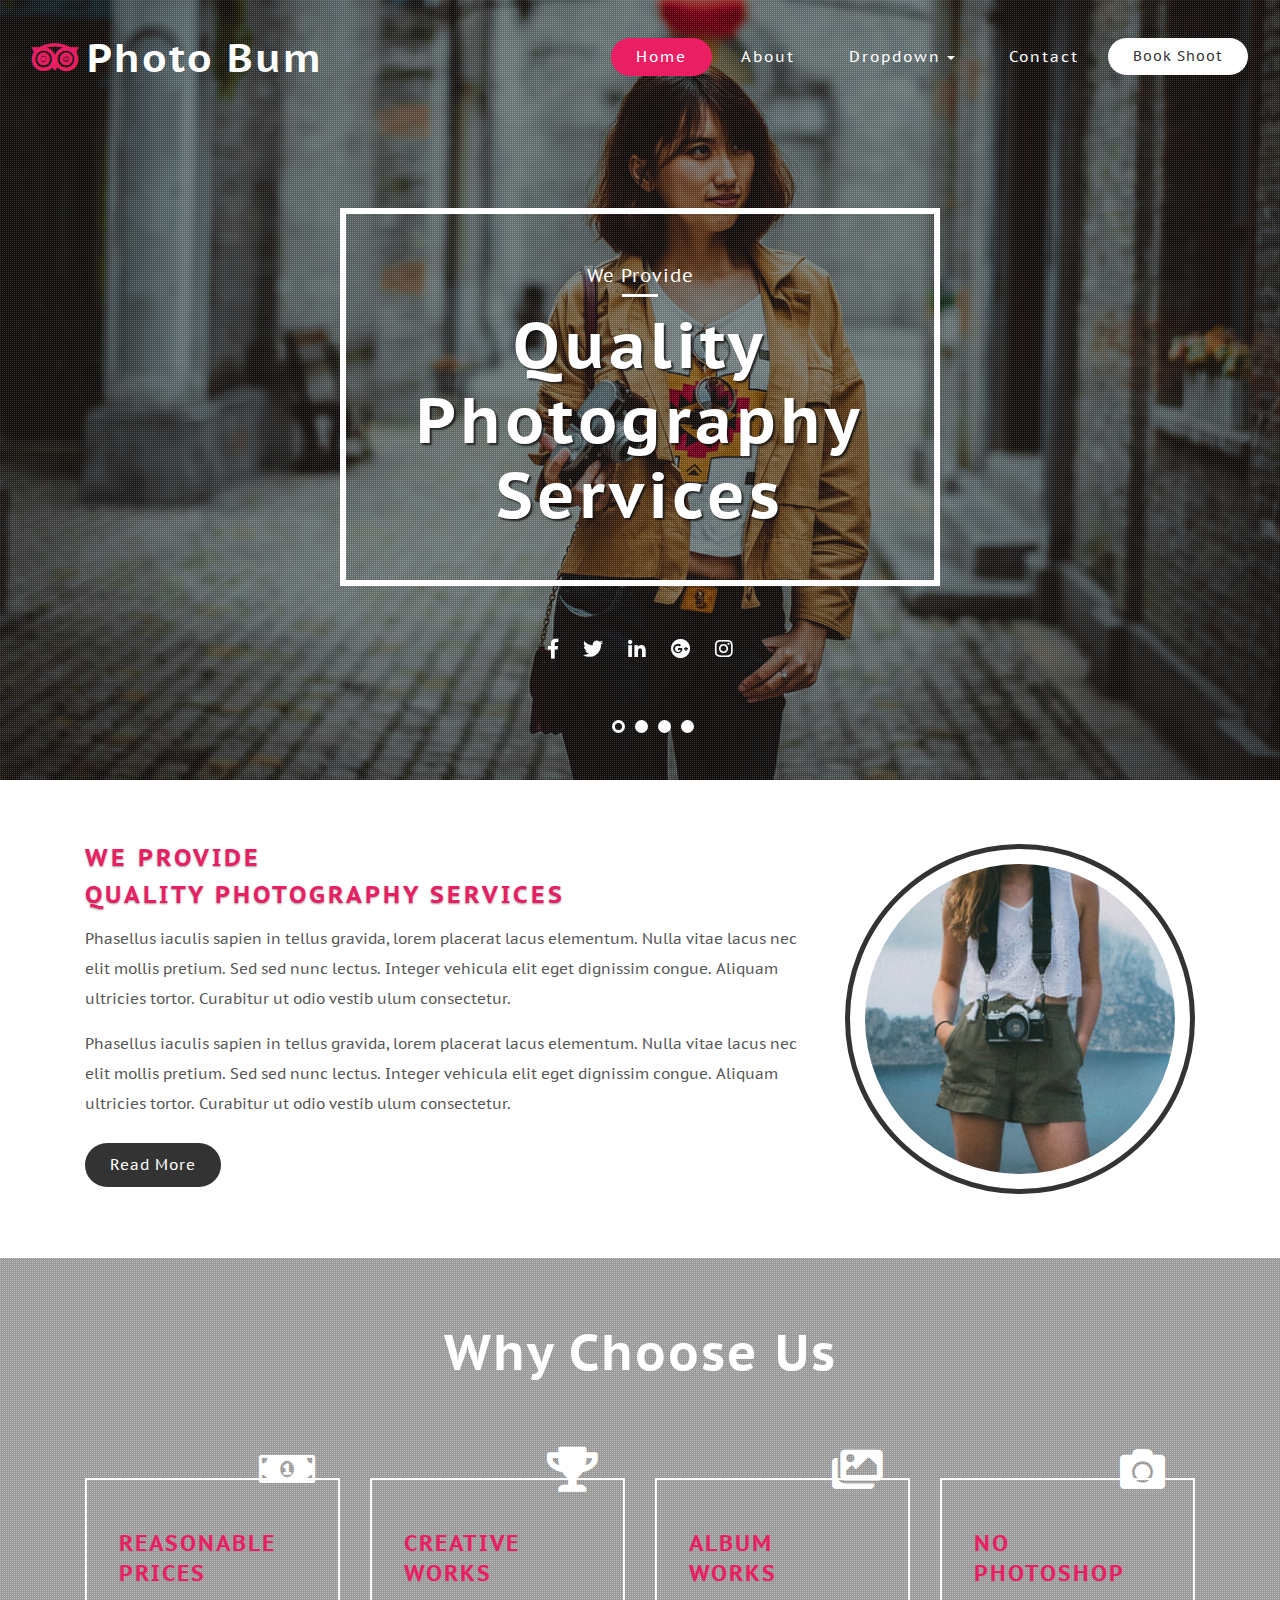
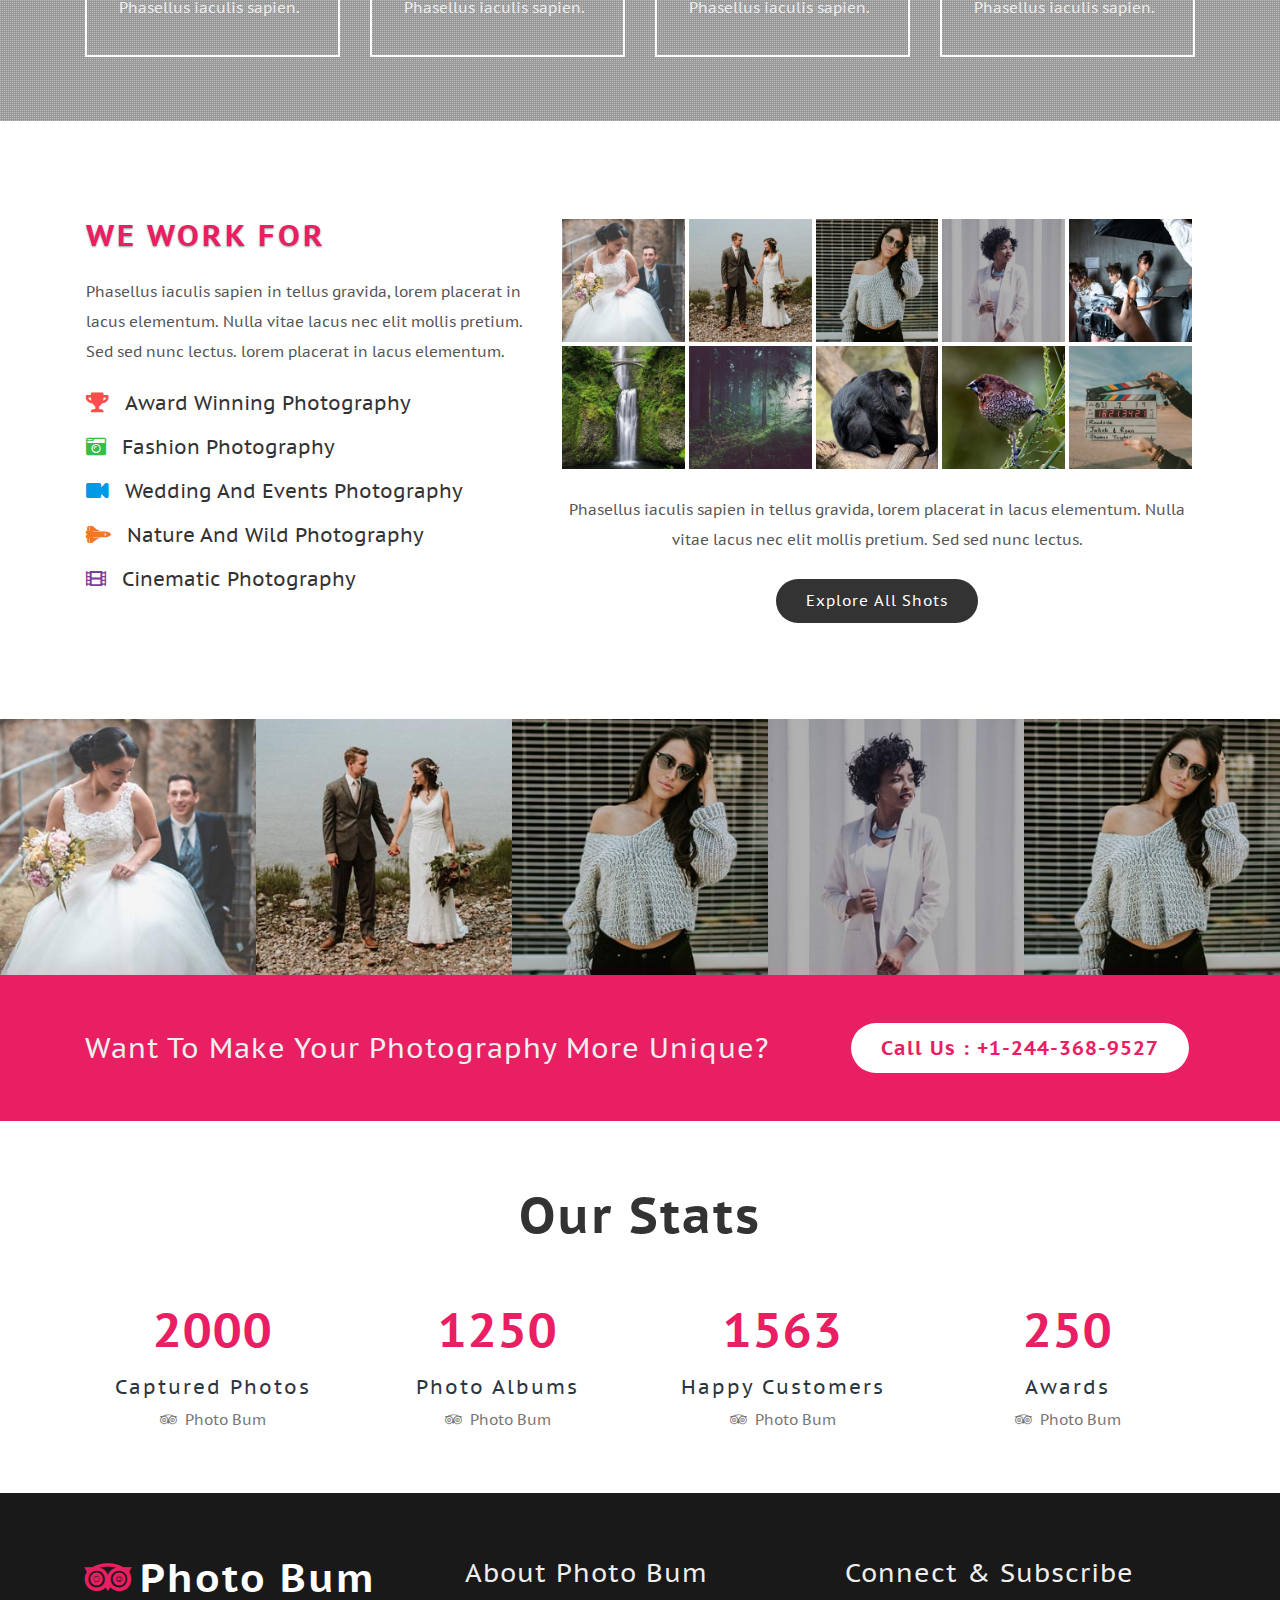
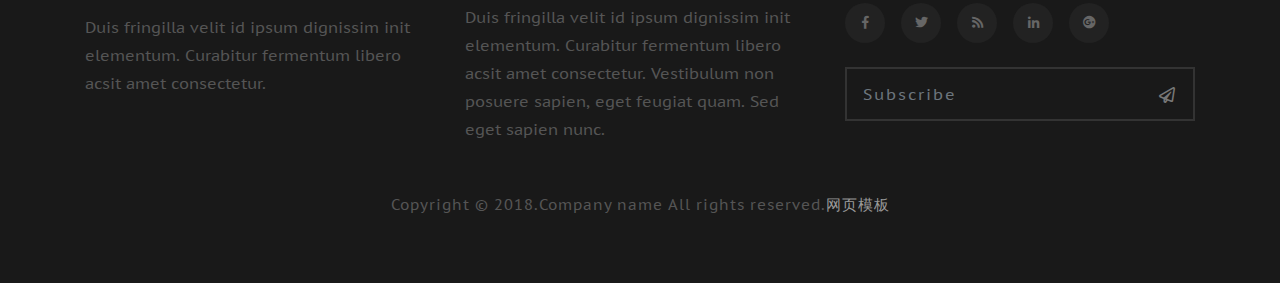
==== index.html @ 8e39b493 "模板初始" ====
<!DOCTYPE html>
<html lang="en">
<head>
<title>Index</title>
	
	<!-- Meta tag Keywords -->
	<meta name="viewport" content="width=device-width, initial-scale=1">
	<meta charset="utf-8">
	<meta name="keywords" content="Photo Bum Responsive web template, Bootstrap Web Templates, Flat Web Templates, Android Compatible web template, 
	Smartphone Compatible web template, free webdesigns for Nokia, Samsung, LG, SonyEricsson, Motorola web design" />
	<script type="application/x-javascript">
		addEventListener("load", function () {
			setTimeout(hideURLbar, 0);
		}, false);

		function hideURLbar() {
			window.scrollTo(0, 1);
		}
	</script>
	<!--// Meta tag Keywords -->
		
	<!-- css files -->
	<link href="css/bootstrap.css" rel="stylesheet" type="text/css" media="all" />
	<link href="css/fontawesome-all.css" rel="stylesheet"> 

	<link href="css/style.css" rel="stylesheet" type="text/css" media="all" />
	<!-- css files -->

	<!--fonts-->
	<link href="http://fonts.googleapis.com/css?family=Open+Sans:300,300i,400,400i,600,600i,700,700i,800,800i&amp;subset=cyrillic,cyrillic-ext,greek,greek-ext,latin-ext,vietnamese" rel="stylesheet">
	<link href="http://fonts.googleapis.com/css?family=PT+Sans+Caption:400,700&amp;subset=cyrillic,cyrillic-ext,latin-ext" rel="stylesheet">

	<!--//fonts-->

</head>
<body>

<!-- banner -->
<div id="home" class="w3ls-banner"> 
	<!-- header -->
	<header>
			<nav class="navbar navbar-expand-lg navbar-light bg-gradient-secondary">

				<h1>
					<a class="navbar-brand text-white" href="index.html"><i class="fab mr-2 fa-tripadvisor"></i>Photo bum </a>
				</h1>
				<button class="navbar-toggler ml-md-auto" type="button" data-toggle="collapse" data-target="#navbarSupportedContent" aria-controls="navbarSupportedContent"
					aria-expanded="false" aria-label="Toggle navigation">
					<span class="navbar-toggler-icon"></span>
				</button>

				<div class="collapse navbar-collapse" id="navbarSupportedContent">
					<ul class="navbar-nav ml-lg-auto text-center">
						<li class="nav-item active mr-1">
							<a class="nav-link" href="index.html">Home
								<span class="sr-only">(current)</span>
							</a>
						</li>
						<li class="nav-item  mr-1">
							<a class="nav-link" href="about.html">about</a>
						</li>
						<li class="nav-item dropdown mr-1">
							<a class="nav-link dropdown-toggle" href="#" id="navbarDropdown" role="button" data-toggle="dropdown" aria-haspopup="true"
								aria-expanded="false">
								Dropdown
							</a>
							<div class="dropdown-menu" aria-labelledby="navbarDropdown">
								<a class="dropdown-item" href="services.html">Services</a>
								<a class="dropdown-item" href="gallery.html">Gallery</a>
								<div class="dropdown-divider"></div>
								<a class="dropdown-item" href="error.html">404</a>
							</div>
						</li>
						<li class="nav-item mr-1">
							<a class="nav-link" href="contact.html">contact</a>
						</li>
						<li>
							<a href="booking.html" class="w3ls-btn"> Book Shoot </a>
						</li>
					</ul>
				</div>

			</nav>
	</header>
	<!-- //header -->

	<!-- banner-Slider -->
	<div class="slider">
		<div class="callbacks_container">
			<ul class="rslides callbacks callbacks1" id="slider4">
				<li>
					<div class="w3layouts-banner-top">
					<div class="banner-dott">
						<div class="container">
						<div class="padding">
							<div class="agileits-banner-info">
								<p>We Provide</p>
								<h2 class="second">Quality photography services </h2>
							</div>
							<ul class="social text-center mt-sm-5 mt-3">
								<li><a class="" href="#"><i class="fab fa-facebook-f" aria-hidden="true"></i></a></li>
								<li><a class="" href="#"><i class="fab fa-twitter"></i></a></li>
								<li><a class="" href="#"><i class="fab fa-linkedin-in"></i></a></li>
								<li><a class="" href="#"><i class="fab fa-google-plus"></i></a></li>
								<li><a class="" href="#"><i class="fab fa-instagram" aria-hidden="true"></i></a></li>
							</ul>
						</div>
						</div>
					</div>
					</div>
				</li>
				<li>
					<div class="w3layouts-banner-top w3layouts-banner-top1">
					<div class="banner-dott">
						<div class="container">
						<div class="padding">
							<div class="agileits-banner-info">
								<p>We Provide</p>
								<h3 class="second">The Best Location for Photoshoot</h3>
							</div>
							<ul class="social text-center mt-sm-5 mt-3">
								<li><a class="" href="#"><i class="fab fa-facebook-f" aria-hidden="true"></i></a></li>
								<li><a class="" href="#"><i class="fab fa-twitter"></i></a></li>
								<li><a class="" href="#"><i class="fab fa-linkedin-in"></i></a></li>
								<li><a class="" href="#"><i class="fab fa-google-plus"></i></a></li>
								<li><a class="" href="#"><i class="fab fa-instagram" aria-hidden="true"></i></a></li>
							</ul>
						</div>
						</div>
					</div>
					</div>
				</li>
				<li>
					<div class="w3layouts-banner-top w3layouts-banner-top2">
					<div class="banner-dott">
						<div class="container">
						<div class="padding">
							<div class="agileits-banner-info">
								<p>We Provide</p>
								<h3 class="second">Quality Photography Product </h3>
							</div>
							<ul class="social text-center mt-sm-5 mt-3">
								<li><a class="" href="#"><i class="fab fa-facebook-f" aria-hidden="true"></i></a></li>
								<li><a class="" href="#"><i class="fab fa-twitter"></i></a></li>
								<li><a class="" href="#"><i class="fab fa-linkedin-in"></i></a></li>
								<li><a class="" href="#"><i class="fab fa-google-plus"></i></a></li>
								<li><a class="" href="#"><i class="fab fa-instagram" aria-hidden="true"></i></a></li>
							</ul>
						</div>
						</div>
					</div>
					</div>
				</li>
				<li>
					<div class="w3layouts-banner-top w3layouts-banner-top3">
					<div class="banner-dott">
						<div class="container">
						<div class="padding">
							<div class="agileits-banner-info">
								<p>We Provide</p>
								<h3 class="second">Creative Photography stills  </h3>
							</div>
							<ul class="social text-center mt-sm-5 mt-3">
								<li><a class="" href="#"><i class="fab fa-facebook-f" aria-hidden="true"></i></a></li>
								<li><a class="" href="#"><i class="fab fa-twitter"></i></a></li>
								<li><a class="" href="#"><i class="fab fa-linkedin-in"></i></a></li>
								<li><a class="" href="#"><i class="fab fa-google-plus"></i></a></li>
								<li><a class="" href="#"><i class="fab fa-instagram" aria-hidden="true"></i></a></li>
							</ul>
						</div>
						</div>
					</div>
					</div>
				</li>
			</ul>
		</div>
		<div class="clearfix"> </div>
	</div>
	<!-- banner-Slider -->
</div>	
<!-- //banner --> 

<!-- about -->
<section class="about py-5">
	<div class="container py-3">
		<div class="row bottom-grids">
			<div class="col-lg-8 bottom-grid1">
				<h3 class="mb-2">We provide</h3>
				<h3> Quality photography services</h3>
				<p class=""> Phasellus iaculis sapien in tellus gravida, lorem placerat lacus elementum. Nulla vitae lacus nec elit mollis pretium. Sed sed nunc lectus. Integer vehicula elit eget dignissim congue. Aliquam ultricies tortor. Curabitur ut odio vestib ulum consectetur.</p> 
				<p class="mb-4"> Phasellus iaculis sapien in tellus gravida, lorem placerat lacus elementum. Nulla vitae lacus nec elit mollis pretium. Sed sed nunc lectus. Integer vehicula elit eget dignissim congue. Aliquam ultricies tortor. Curabitur ut odio vestib ulum consectetur.</p> 
				<a href="#">Read More</a>
			</div>
			<div class="col-lg-4 col-md-6 col-sm-6 mt-lg-0 mt-5 text-center bottom-grid2">
				<img src="images/about.jpg" alt="" class="img-fluid" />
			</div>
		</div>
	</div>
</section>
<!-- //about -->

<!-- services -->
<section class="services">
	<div class="banner-dott1 py-5">
		<div class="container py-3">
		<h3 class="heading text-center mb-5 pb-lg-5">Why Choose Us</h3>
			<div class="row servicegrids">
				<div class="col-lg-3 col-sm-6">
					<div class="grid1">
						<i class="fas fa-money-bill-alt mr-3"></i>
						<h3>Reasonable <span>prices</span></h3>
						<p class=""> Phasellus iaculis sapien. </p> 
					</div>
				</div>
				<div class="col-lg-3 col-sm-6 mt-sm-0 mt-5">
					<div class="grid1">
						<i class="fa fa-trophy mr-3" aria-hidden="true"></i>
						<h3>Creative <span>Works</span></h3>
						<p class=""> Phasellus iaculis sapien. </p> 
					</div>
				</div>
				<div class="col-lg-3 col-sm-6 mt-lg-0 mt-5">
					<div class="grid1">
						<i class="fas fa-images mr-3"></i>
						<h3>Album <span>Works</span></h3>
						<p class=""> Phasellus iaculis sapien. </p> 
					</div>
				</div>
				<div class="col-lg-3 col-sm-6 mt-lg-0 mt-5">
					<div class="grid1">
						<i class="fa fa-camera mr-3" aria-hidden="true"></i>
						<h3>No <span>Photoshop</span></h3>
						<p class=""> Phasellus iaculis sapien. </p> 
					</div>
				</div>
			</div>
		</div>
	</div>
</section>
<!-- //services -->

<!-- how we work -->
<section class="work py-5">
	<div class="container py-lg-5 p-sm-3">
		<div class="row">
			<div class="col-lg-5 bannerbottomright">
				<h3>We work for</h3>
				<p class="my-4"> Phasellus iaculis sapien in tellus gravida, lorem placerat in lacus elementum. Nulla vitae lacus nec elit mollis pretium. Sed sed nunc lectus. lorem placerat in lacus elementum. </p> 
				<h4><i class="fa clr1 fa-trophy mr-3" aria-hidden="true"></i>Award winning photography</h4>
				<h4><i class="fas clr2 fa-camera-retro mr-3"></i>Fashion Photography</h4>
				<h4><i class="fa clr3 fa-video mr-3" aria-hidden="true"></i>Wedding and Events Photography</h4>
				<h4><i class="fa clr4 fa-space-shuttle mr-3" aria-hidden="true"></i>Nature and Wild Photography</h4>
				<h4><i class="fas clr5 fa-film mr-3"></i>Cinematic photography</h4>
			</div>
			<div class="col-lg-7 serv-img mt-lg-0 mt-5 ">
				<img src="images/ser1.jpg" alt="" class="img-fluid" />
				<img src="images/ser2.jpg" alt="" class="img-fluid" />
				<img src="images/ser3.jpg" alt="" class="img-fluid" />
				<img src="images/ser4.jpg" alt="" class="img-fluid" />
				<img src="images/ser5.jpg" alt="" class="img-fluid" />
				<img src="images/ser6.jpg" alt="" class="img-fluid" />
				<img src="images/ser7.jpg" alt="" class="img-fluid" />
				<img src="images/ser8.jpg" alt="" class="img-fluid" />
				<img src="images/ser9.jpg" alt="" class="img-fluid" />
				<img src="images/ser0.jpg" alt="" class="img-fluid" />
				<div class="clearfix"></div>
				<p class="my-4 text-center"> Phasellus iaculis sapien in tellus gravida, lorem placerat in lacus elementum. Nulla vitae lacus nec elit mollis pretium. Sed sed nunc lectus. </p> 
				<div class="explore text-center mt-4">
					<a href="#">Explore All Shots</a>
				</div>
			</div>
		</div>
	</div>
</section>
<!-- //how we work -->

<!-- middle slider -->
<div class="projects" id="special">
	<div class="projects-grids">
		<div class="sreen-gallery-cursual">
			<ul id="flexiselDemo1">
				<li>
					<div class="item">
						<div class="projects-agile-grid-info">
							<img src="images/ser1.jpg" alt="" />
							<div class="projects-grid-caption">
								<i class="fab mr-2 fa-tripadvisor"></i>
								<h4>Photo Bum</h4>
								<p>Photography stills</p>
							</div>
						</div>
					</div>
				</li>
				<li>
					<div class="item">
						<div class="projects-agile-grid-info">
							<img src="images/ser2.jpg" alt="" />
							<div class="projects-grid-caption">
								<i class="fab mr-2 fa-tripadvisor"></i>
								<h4>Photo Bum</h4>
								<p>Photography stills</p>
							</div>
						</div>
					</div>
				</li>
				<li>
					<div class="item">
						<div class="projects-agile-grid-info">
							<img src="images/ser3.jpg" alt="" />
							<div class="projects-grid-caption">
								<i class="fab mr-2 fa-tripadvisor"></i>
								<h4>Photo Bum</h4>
								<p>Photography stills</p>
							</div>
						</div>
					</div>
				</li>
				<li>
					<div class="item">
						<div class="projects-agile-grid-info">
							<img src="images/ser4.jpg" alt="" />
							<div class="projects-grid-caption">
								<i class="fab mr-2 fa-tripadvisor"></i>
								<h4>Photo Bum</h4>
								<p>Photography stills</p>
							</div>
						</div>
					</div>
				</li>
				<li>
					<div class="item">
						<div class="projects-agile-grid-info">
							<img src="images/ser3.jpg" alt="" />
							<div class="projects-grid-caption">
								<i class="fab mr-2 fa-tripadvisor"></i>
								<h4>Photo Bum</h4>
								<p>Photography stills</p>
							</div>
						</div>
					</div>
				</li>
			</ul>
		</div>
	</div>
</div>
<!-- //middle slider -->
	
<!-- distance -->
<section class="distance-w3 py-5">
		<div class="container">
			<div class="row">
				<div class="col-lg-8 distance-agile-left">
					<h4 class="mt-2">Want to make your photography more unique?</h4>
				</div>
				<div class="col-lg-4 distance-agile-right mt-lg-0 mt-4">
					<a href="contact.html">Call Us : +1-244-368-9527</a>
				</div>
			</div>
         </div>
</section>
<!-- //distance -->

<!-- stats -->
<section class="stats py-5">
	<div class="container py-3">
	<h3 class="heading text-center mb-5">Our Stats</h3>
		<div class="row inner_w3l_agile_grids-1">
			<div class="col-lg-3 col-6 w3layouts_stats_left w3_counter_grid">
				<p class="counter">2000</p>
				<h3>Captured Photos</h3>
				<h6><i class="fab mr-2 fa-tripadvisor"></i>Photo Bum</h6>
			</div>
			<div class="col-lg-3 col-6 w3layouts_stats_left w3_counter_grid1">
				<p class="counter">1250</p>
				<h3>Photo Albums</h3>
				<h6><i class="fab mr-2 fa-tripadvisor"></i>Photo Bum</h6>
			</div>
			<div class="col-lg-3 col-6 mt-lg-0 mt-4 w3layouts_stats_left w3_counter_grid2">
				<p class="counter">1563</p>
				<h3>Happy Customers</h3>
				<h6><i class="fab mr-2 fa-tripadvisor"></i>Photo Bum</h6>
			</div>
			<div class="col-lg-3 col-6 mt-lg-0 mt-4 w3layouts_stats_left w3_counter_grid2">
				<p class="counter">250</p>
				<h3>Awards </h3>
				<h6><i class="fab mr-2 fa-tripadvisor"></i>Photo Bum</h6>
			</div>
		</div>
   </div>	
</section>
<!-- //stats -->

<!-- footer -->
<footer class="py-5">
	<div class="container py-md-3">
		<div class="row footer-grids">
			<div class="col-lg-4 footer-grid-left mb-lg-0 mb-4">
				<h2><a href="index.html"><i class="fab mr-2 fa-tripadvisor"></i>Photo bum</a></h2>
				<p class="mt-3">Duis fringilla velit id ipsum dignissim init elementum. Curabitur fermentum libero acsit amet consectetur. </p>
			</div>
			<div class="col-lg-4 col-md-6 footer-grid-middle">
				<h4>About photo bum</h4>
				<p>Duis fringilla velit id ipsum dignissim init elementum. Curabitur fermentum libero acsit amet consectetur. Vestibulum non posuere sapien, eget feugiat quam. Sed eget sapien nunc. </p>
			</div>
			<div class="col-lg-4 col-md-6 subscribe-grid mt-md-0 mt-4">
				<h4> Connect & subscribe </h4>
				<div class="social mb-4 text-center">
					<ul class="d-flex justify-content-start">
						<li class="mr-2"><a href="#"><span class="fab fa-facebook-f"></span></a></li>
						<li class="mx-sm-2 mr-2"><a href="#"><span class="fab fa-twitter"></span></a></li>
						<li class="mx-sm-2 mr-2"><a href="#"><span class="fas fa-rss"></span></a></li>
						<li class="mx-sm-2 mr-2"><a href="#"><span class="fab fa-linkedin-in"></span></a></li>
						<li class="mx-sm-2 mr-2"><a href="#"><span class="fab fa-google-plus"></span></a></li>
					</ul>
				</div>
				<form action="#" method="post">
					<input class="form-control" type="email" placeholder="Subscribe" name="Subscribe" required="">
					<button class="btn1">
						<i class="far fa-paper-plane"></i>
					</button>
				</form>
			</div>
		</div>
		<div class="copyright mt-5">
			<p class="text-center">Copyright &copy; 2018.Company name All rights reserved.<a target="_blank" href="http://sc.chinaz.com/moban/">&#x7F51;&#x9875;&#x6A21;&#x677F;</a></p>
		</div>
	</div>
</footer>
<!-- //footer -->

	<!-- js -->
	<script type="text/javascript" src="js/jquery-2.2.3.min.js"></script>
	<!-- //js -->

	<!-- /Responsive slides js -->
	<script src="js/responsiveslides.min.js"></script>
	<script>
		// You can also use "$(window).load(function() {"
		$(function () {
		  // Slideshow 4
		  $("#slider4").responsiveSlides({
			auto: true,
			pager:true,
			nav:false,
			speed: 500,
			namespace: "callbacks",
			before: function () {
			  $('.events').append("<li>before event fired.</li>");
			},
			after: function () {
			  $('.events').append("<li>after event fired.</li>");
			}
		  });
	
		});
	</script>
		<script>
			// You can also use "$(window).load(function() {"
			$(function () {
			  // Slideshow 4
			  $("#slider3").responsiveSlides({
				auto: true,
				pager:false,
				nav:true,
				speed: 500,
				namespace: "callbacks",
				before: function () {
				  $('.events').append("<li>before event fired.</li>");
				},
				after: function () {
				  $('.events').append("<li>after event fired.</li>");
				}
			  });
		
			});
		</script>
	<!-- Responsive slides js -->
	
	<!-- middle slider -->
	<script>
		$(window).load(function () {
			$("#flexiselDemo1").flexisel({
				visibleItems: 5,
				animationSpeed: 1000,
				autoPlay: true,
				autoPlaySpeed: 3000,
				pauseOnHover: true,
				enableResponsiveBreakpoints: true,
				responsiveBreakpoints: {
					portrait: {
						changePoint: 414,
						visibleItems: 1
					},
					landscape: {
						changePoint: 640,
						visibleItems: 2
					},
					tablet: {
						changePoint: 768,
						visibleItems: 3
					},
					others: {
						changePoint: 1080,
						visibleItems: 4
					}
				}
			});

		});
	</script>
	<script src="js/jquery.flexisel.js"></script>
	<!-- //middle slider -->

	 <!-- stats -->
		<script src="js/jquery.waypoints.min.js"></script>
		<script src="js/jquery.countup.js"></script>
			<script>
				$('.counter').countUp();
			</script>
	<!-- //stats -->

	<script src="js/SmoothScroll.min.js"></script>
	<!-- start-smoth-scrolling -->
	<script type="text/javascript">
		jQuery(document).ready(function($) {
			$(".scroll").click(function(event){		
				event.preventDefault();
				$('html,body').animate({scrollTop:$(this.hash).offset().top},1000);
			});
		});
	</script>
	<!-- start-smoth-scrolling -->
	<!-- here stars scrolling icon -->
	<script type="text/javascript">
		$(document).ready(function() {
			/*
				var defaults = {
				containerID: 'toTop', // fading element id
				containerHoverID: 'toTopHover', // fading element hover id
				scrollSpeed: 1200,
				easingType: 'linear' 
				};
			*/
								
			$().UItoTop({ easingType: 'easeOutQuart' });
								
			});
	</script>
	
	<!-- move to top-js-files -->
	<script type="text/javascript" src="js/move-top.js"></script>
	<script type="text/javascript" src="js/easing.js"></script>
	<!-- //move to top-js-files -->

	<script type="text/javascript" src="js/bootstrap.js"></script><!-- bootstrap js file -->

</body>
</html>
---- css/style.css ----
html, body{
	margin:0;
	font-size: 100%;
	background: #fff;
    font-family: 'PT Sans Caption', sans-serif;
}
body a {
	text-decoration:none;
	transition:0.5s all;
	-webkit-transition:0.5s all;
	-moz-transition:0.5s all;
	-o-transition:0.5s all;
	-ms-transition:0.5s all;
    font-family: 'PT Sans Caption', sans-serif;
}
a:hover{
 text-decoration:none;
}
input[type="button"],input[type="submit"]{
	transition:0.5s all;
	-webkit-transition:0.5s all;
	-moz-transition:0.5s all;
	-o-transition:0.5s all;
	-ms-transition:0.5s all;
}
h1,h2,h3,h4,h5,h6{
	margin:0;
}	
p{
	margin:0;
}
ul{
	margin:0;
	padding:0;
}
label{
	margin:0;
}
img {
    border: 0;
    width: 100%;
}

/* header */

header h1,
footer h2 {
	line-height: 0;
}

.navbar-light {
	padding: 2em 4em;
	position: absolute;
	z-index: 999;
	width: 100%;
	left: 0;
}

a.navbar-brand {
    font-size: 40px;
    color: #fff;
    letter-spacing: 2px;
    text-transform: capitalize;
    font-weight: 600;
    margin: 0;
}
a.navbar-brand i{
	color: #E91E63;
}

header h1 a span {
	color: #fff;
	display: block;
	font-size: 12px;
	letter-spacing: 5px;
	word-spacing: 5px;
}

.navbar-light .navbar-nav .nav-link {
	color: #fff;
    padding: 8px 25px;
    text-transform: capitalize;
    letter-spacing: 2px;
    font-size: 15px;
	border-radius: 35px;
}

.navbar-light .navbar-nav .nav-link:hover,
.navbar-light .navbar-nav .nav-link:focus,
.navbar-light .navbar-nav .show>.nav-link,
.navbar-light .navbar-nav .active>.nav-link,
.navbar-light .navbar-nav .nav-link.show,
.navbar-light .navbar-nav .nav-link.active {
    color: #fff;
    background-color: #E91E63;
}
.navbar-default .navbar-nav>.active>a, .navbar-default .navbar-nav>.active>a:hover, .navbar-default .navbar-nav>.active>a:focus {
    color: #fff;
    background-color: #E91E63;
}
.dropdown-item {
	color: #fff;
}

.dropdown-item {
	background-color: white;
	color: #000 !important;
}

.w3ls-btn {
    letter-spacing: 1px;
    color: #333;
    background-color: #fff;
    border-color: transparent;
    padding: 8px 25px;
    border-radius: 35px;
    font-size: 14px;
    text-transform: capitalize;
	box-shadow: none;
     display: block;
}
.btn-primary:focus, .btn-primary.focus {
	box-shadow: none;
}

.w3ls-btn:hover{
    color: #fff;
    background-color: #E91E63;
    border-color: transparent;
}
.dropdown-toggle::after {
    margin-left: 0em;
    vertical-align: middle;
}

/*-- //header --*/

/*-- banner --*/ 
.w3ls-banner{
	position: relative;
}   
.banner-dott {
    background: url(../images/dott.png)repeat 0px 0px;
    background-size: 2px;
    -webkit-background-size: 2px;
    -moz-background-size: 2px;
    -o-background-size: 2px;
    -ms-background-size: 2px;
	min-height:780px;
}
.banner-dott1 {
    background: url(../images/dott.png)repeat 0px 0px;
    background-size: 2px;
    -webkit-background-size: 2px;
    -moz-background-size: 2px;
    -o-background-size: 2px;
    -ms-background-size: 2px;
}

/*-- banner-text --*/ 
.header-w3layouts{
    position: absolute;
    top: 0;
    z-index: 99;
    text-align: center;
    left: 0;
    width: 100%;
}
.agileits-banner-info h3,.agileits-banner-info h2 {
    color: #fff;
    font-size: 4em;
    text-transform: uppercase;
    letter-spacing: 4px;
    font-weight: 700;
    text-transform: capitalize;
    text-shadow: 2px 2px 2px rgba(16, 16, 16, 0.8);
}

.agileits-banner-info h3.second,.agileits-banner-info h2.second {
	font-weight: bold;
    line-height: 75px;
}
.agileits-banner-info h3 span{
	background: #2529d8;
    padding: 0 15px;
}
.agileits-banner-info p {
    margin: 0;
    color: #fff;
    font-size: 18px;
    letter-spacing: 1px;
	margin-bottom:1em;
    position: relative;
}
.agileits-banner-info p:after {
    position: absolute;
    content: "";
    background: #fff;
    width: 6%;
    height: 3px;
    left: 47%;
    bottom: -30%;
}


.agileits-banner-info {
    text-align: center;
	padding: 3em 0;
    border: 6px solid #fff;
	max-width: 600px;
     margin: auto;
}
.padding {
    padding-top: 13em;
}
.agileits_w3layouts_more{
	position:relative;
}
.agileits_w3layouts_more a {
    font-size: 15px;
    color: #fff;
    text-decoration: none;
    text-transform: capitalize;
    letter-spacing: 2px;
    position: relative;
    background: #146eb4;
    padding: 10px 20px;
}
.agileits_w3layouts_more a:focus{
	outline:none;
}
.agileits_w3layouts_more a:hover{
	color:#fff;
}
.agileits_w3layouts_more a:before,.agileits_w3layouts_more a:after{
	content: '';
    background: #fff;
    width: 85%;
    height: 2px;
    position: absolute;
    left: 105%;
    top: 46%;
}
.agileits_w3layouts_more a:after{
	-webkit-transition-delay: 0.4s;
    transition-delay: 0.4s;
	    -webkit-transform: scale3d(0, 1, 1);
    transform: scale3d(0, 1, 1);
    -webkit-transform-origin: center left;
    transform-origin: center left;
    -webkit-transition: transform 0.4s cubic-bezier(0.22, 0.61, 0.36, 1);
    transition: transform 0.4s cubic-bezier(0.22, 0.61, 0.36, 1);
}
.agileits_w3layouts_more a:hover::before, .agileits_w3layouts_more a:hover::after {
    -webkit-transform: scale3d(1, 1, 1);
    transform: scale3d(1, 1, 1);
    -webkit-transition-delay: 0s;
    transition-delay: 0s;
}
.agileits_w3layouts_more a::after {
    background: #E91E63;
}
/*-- //banner-text --*/
/*-- banner-top --*/
.w3layouts-banner-top{
    background: url(../images/1.jpg) no-repeat center;
    background-size: cover;	
	-webkit-background-size: cover;	
	-moz-background-size: cover;
	-o-background-size: cover;		
	-moz-background-size: cover;
	min-height:780px;
}
.w3layouts-banner-top1{
	background: url(../images/2.jpg) no-repeat center;
    background-size: cover;	
	-webkit-background-size: cover;	
	-moz-background-size: cover;
	-o-background-size: cover;		
	-moz-background-size: cover;
	min-height:780px;
}
.w3layouts-banner-top2{
	background: url(../images/3.jpg) no-repeat center;
    background-size: cover;	
	-webkit-background-size: cover;	
	-moz-background-size: cover;
	-o-background-size: cover;		
	-moz-background-size: cover;	
	min-height:780px;
}
.w3layouts-banner-top3{
	background: url(../images/4.jpg) no-repeat center;
    background-size: cover;	
	-webkit-background-size: cover;	
	-moz-background-size: cover;
	-o-background-size: cover;		
	-moz-background-size: cover;	
	min-height:780px;
}

/*-- //banner-top --*/ 
/*--slider--*/
#slider2,
#slider3 {
  box-shadow: none;
  -moz-box-shadow: none;
  -webkit-box-shadow: none;
  margin: 0 auto;
}
.rslides_tabs li:first-child {
  margin-left: 0;
}
.rslides_tabs .rslides_here a {
  background: rgba(255,255,255,.1);
  color: #fff;
  font-weight: bold;
}
.events {
  list-style: none;
}
.callbacks_container {
  position: relative;
  float: left;
  width: 100%;
}
.callbacks {
  position: relative;
  list-style: none;
  overflow: hidden;
  width: 100%;
  padding: 0;
  margin: 0;
}
.callbacks li {
  position: absolute;
  width: 100%;
}
.callbacks img {
  position: relative;
  z-index: 1;
  height: auto;
  border: 0;
}
.callbacks .caption {
	display: block;
	position: absolute;
	z-index: 2;
	font-size: 20px;
	text-shadow: none;
	color: #fff;
	left: 0;
	right: 0;
	padding: 10px 20px;
	margin: 0;
	max-width: none;
	top: 10%;
	text-align: center;
}

.callbacks_nav {
    position: absolute;
    -webkit-tap-highlight-color: rgba(0,0,0,0);
    top:55%;
    left: 40px;
    opacity: 0.7;
    z-index: 3;
    text-indent: -9999px;
    overflow: hidden;
    text-decoration: none;
    height: 34px;
    width: 34px;
    background: url(../images/left.png) no-repeat 0px 0px;
}
.callbacks_nav.next {
    left: auto;
    background: url(../images/right.png) no-repeat 0px 0px;
    right: -62px;
}
.callbacks_nav.prev {
    left: auto;
    background: url(../images/left.png) no-repeat 0px 0px;
    left: -58px;
}
#slider3-pager a {
  display: inline-block;
}
#slider3-pager span{
  float: left;
}
#slider3-pager span{
	width:100px;
	height:15px;
	background:#fff;
	display:inline-block;
	border-radius:30em;
	opacity:0.6;
}
#slider3-pager .rslides_here a {
  background: #FFF;
  border-radius:30em;
  opacity:1;
}
#slider3-pager a {
  padding: 0;
}
#slider3-pager li{
	display:inline-block;
}
.rslides {
  position: relative;
  list-style: none;
  overflow: hidden;
  width: 100%;
  padding: 0;
}
.rslides li {
  -webkit-backface-visibility: hidden;
  position: absolute;
  display:none;
  width: 100%;
  left: 0;
  top: 0;
}
.rslides li{
  position: relative;
  display:block;
  float: left;
}
.rslides img {
  height: auto;
  border: 0;
  }
.callbacks_tabs {
    list-style: none;
    position: absolute;
    bottom: 6%;
    left: 47%;
    padding: 0;
    margin: 0;
    display: block;
    z-index: 99;
}
.slider-top span{
	font-weight:600;
}
.callbacks_tabs li {
    display:inline-block;
    margin: 0px;
}
/*----*/
.callbacks_tabs a{
 visibility: hidden;
}
.callbacks_tabs a:after {
    content: "\f111";
    font-size: 0;
    font-family: FontAwesome;
    visibility: visible;
    display: block;
    height:13px;
    width:13px;
    display: inline-block;
	border: 3px solid #fff;
    background: #ffffff;
    border-radius: 50%;
    -webkit-border-radius: 50%;
    -o-border-radius: 50%;
    -moz-border-radius: 50%;
    -ms-border-radius: 50%;
}
.callbacks_here a:after{
    background: none;
	border:3px solid #fff;
}

.social li{
	display: inline-block;
    width: auto;
    float: none;
}
.social li a {
    color: #fff;
    font-size: 20px;
    margin: 0 10px;
}
.social li a:hover {
    color: #E91E63;
}
/*-- //slider --*/

/* //banner */


/*-- about --*/

.bottom-grids h3 {
    text-transform: uppercase;
    font-size: 30px;
    color: #E91E63;
    font-weight: 600;
    letter-spacing: 3px;
    position: relative;
    text-shadow: 0 1px 2px rgba(0, 0, 0, 0.4);
}
.bottom-grids p {
    font-size: 15px;
    color: #555;
    margin: 1em 0;
    line-height: 30px;
}
.bottom-grid2 img {
    border-radius: 50%;
    padding: 15px;
    border: 5px solid #333;
}
.bottom-grid2 img:hover {
    border: 5px solid #E91E63;
}
.bottom-grid1 a {
    background: #333;
    color: #fff;
    padding: 11px 25px;
    font-size: 15px;
    letter-spacing: 1px;
    border-radius: 35px;
    display: inline-block;
}
.bottom-grid1 a:hover {
    background: #E91E63;
}
.about-bottom p {
    margin: 2em 0;
    color: #999;
}
.bott-img {
    border-radius: 50%;
    width: 50%;
    padding: 15px;
    border: 5px solid #333;
}
.middle{
	position: relative;
}
.first{
	background: #222;
}
.absolute-img {
    position: absolute;
    right: 5%;
    bottom: 20%;
}
.absolute-img1{
    position: absolute;
    left: 5%;
    bottom: 0%;
}
.about-bottom .first h4 {
    color: #eee;
}
.first h5 {
    color: #bbb;
}
/*-- //about --*/

/*-- work --*/
.bannerbottomright h3 {
    margin-bottom: .5em;
    text-transform: uppercase;
    font-size: 30px;
    color: #E91E63;
    font-weight: 600;
    letter-spacing: 3px;
    position: relative;
    text-shadow: 0 1px 2px rgba(0, 0, 0, 0.4);
}
.bannerbottomright p {
    font-size: 15px;
    color: #555;
    margin: 1em 0;
    line-height: 30px;
}
.serv-img a{
    background: #333;
    color: #fff;
    padding: 11px 30px;
    font-size: 15px;
    letter-spacing: 1px;
    border-radius: 35px;
    display: inline-block;
}
.serv-img a:hover {
    background: #E91E63;
}
.serv-img p{
    font-size: 15px;
    color: #555;
    margin: 1em 0;
    line-height: 30px;
}
.bannerbottomright h4 {
    font-size: 20px;
    margin: 1em 0 0;
    color: #333;
    text-transform: capitalize;
}
.clr1{
	color: #0099e5;
}
.clr2{
	color: #ff4c4c;
}
.clr3{
	color: #34bf49;
}
.clr4{
	color: #f47721;
}
.clr5{
	color: #7d3f98;
}
.serv-img img {
    width: 20%;
    float: left;
    border: 2px solid #fff;
}
/*-- //work --*/

/*-- services --*/
.services{
	background: url(../images/2.jpg) no-repeat 0px 0px;
	background-size: cover;
	background-attachment: fixed;
}
.grid1 {
    border: 2px solid #fff;
    padding: 3em 2em 2em;
    position: relative;

}
.grid1 h3 {
    text-transform: uppercase;
    font-size: 22px;
    color: #E91E63;
    font-weight: 600;
    line-height: 30px;
    letter-spacing: 2px;
    position: relative;
    text-shadow: 0 1px 2px rgba(148, 148, 148, 0.4);
}
.grid1 h3 span{
	display: block;
}
.grid1 p {
    font-size: 15px;
    color: #eee;
	margin-top: 5px;
    line-height: 30px;
}
.grid1 i {
	color: #fff;
    font-size: 45px;
    width: 70px;
    height: 70px;
    line-height: 60px;
    text-align: center;
    position: absolute;
    right: 0%;
    top: -23%;
}
.services h3.heading{
	color: #fff;
}
/*-- //services --*/


/*-- Special --*/

.projects-info {
    text-align: center;
}

.projects-info p {
    color: #999999;
    font-size: .9em;
    margin: 1em auto 0;
    width: 40%;
}

#owl-demo .item {
    text-align: center;
}

.projects-agile-grid-info {
    position: relative;
    overflow: hidden;
}

.projects-agile-grid-info img {
    width: 100%;
}


.projects-grid-caption h4 {
    color: #fff;
    font-size: 1.7em;
    font-weight: 700;
    text-transform: uppercase;
    background: rgba(247, 45, 101, 0.44);
    padding: 10px;
    letter-spacing: 6px;
}
.projects-grid-caption i {
    color: #fff;
    font-size: 1.7em;
    margin: 5em 0 0.5em 0;
}

.projects-grid-caption p {
    color: #fff;
    font-size: 1em;
    margin: 0;
    letter-spacing: 1px;
    margin-top: 1em;
}

.projects-grid-caption {
    background: rgba(0, 0, 0, 0.61);
    padding: 8em 1em 1em 1em;
    position: absolute;
    left: 0;
    bottom: -156%;
    text-align: center;
    width: 100%;
    height: 493px;
    -webkit-transition: .5s all;
    transition: .5s all;
    -moz-transition: .5s all;
    border: 1px solid #999;
}

.projects-agile-grid-info:hover .projects-grid-caption {
    bottom: 0%;
}
/*--flexisel--*/

.flex-slider {
    background: #222227;
    padding: 70px 0 165px 0;
}

#flexiselDemo1 {
    display: none;
}

.nbs-flexisel-container {
    position: relative;
    max-width: 100%;
}

.nbs-flexisel-ul {
    position: relative;
    width: 9999px;
    margin: 0px;
    padding: 0px;
    list-style-type: none;
}

.nbs-flexisel-inner {
    overflow: hidden;
    margin: 0px auto;
}

.nbs-flexisel-item {
    float: left;
    margin: 0;
    padding: 0px;
    position: relative;
    line-height: 35px;
}

.nbs-flexisel-item>img {
    cursor: pointer;
    position: relative;
}

/*---- Nav ---*/

.nbs-flexisel-nav-left,
.nbs-flexisel-nav-right {
    width: 34px;
    height: 34px;
    position: absolute;
    cursor: pointer;
    z-index: 100;
    background: url(../images/left.png) no-repeat 2px 1px;
    top: -5% !important;
    border-radius: 5px;
    -webkit-border-radius: 5px;
    -o-border-radius: 5px;
    -ms-border-radius: 5px;
    -moz-border-radius: 5px;
}

.nbs-flexisel-nav-left {
    left: 92%;
	display: none;
}

.nbs-flexisel-nav-right {
    right: 3%;
    background: url(../images/right.png) no-repeat 2px 1px;
	display: none;
}

/*--//flexisel--*/

/*-- distance --*/
.distance-w3 {
    background: #E91E63;
}
.distance-w3 h4 {
    font-size: 28px;
    letter-spacing: 1px;
    color: #eee;
    text-transform: capitalize;
}
.distance-agile-right a:hover {
    color: #333;
}
.distance-agile-right {
    text-align: center;
}
.distance-agile-right a {
    background: #fff;
    padding: 10px 30px;
    font-size: 20px;
    display: inline-block;
    color: #e91e63;
    letter-spacing: 1px;
    font-weight: 600;
    border-radius: 35px;
}
/*-- //distance --*/

/*-- stats --*/
h3.heading {
    font-size: 50px;
    color: #333;
    font-weight: 600;
    letter-spacing: 2px;
}
.w3layouts_stats_left {
    padding: 0;
    text-align: center;
}
.w3layouts_stats_left p {
    font-size: 3em;
    font-weight: 700;
    letter-spacing: 2px;
    color: #E91E63;
    margin: 0 0 0.2em 0;
}
.w3layouts_stats_left h3 {
    font-size: 20px;
    color: #2c363e;
    letter-spacing: 2px;
    font-weight: 500;
}
.inner_w3l_agile_grids-1 h6 {
    font-size: 15px;
    margin-top: 0.8em;
    color: #777;
}
section.stats h4 {
    font-size: 40px;
    width: 65%;
    text-align: center;
	line-height: 1.2em;
    margin: 0 auto;
    color: #2c363e;
    text-shadow: 0 1px 2px rgba(0, 0, 0, 0.37);
}
p.stap {
    font-size: 15px;
    color: #777;
    margin: 1em 0 5em;
    text-align: center;
}
/*-- //stats --*/

/*-- footer --*/
footer {
    background: #191919;
}
footer .social ul li a {
    font-size: 13px;
    display: block;
    color: #666;
    background: #222;
    width: 40px;
    height: 40px;
    line-height: 40px;
    border-radius: 50%;
     margin: 0;
}
.social ul li a:hover {
    background: #ddd;
    color: #333;
}
.subscribe-grid form {
    position: relative;
}
.subscribe-grid input[type="email"] {
    display: inline-block;
    background: transparent;
    border: solid 2px #333;
    width: 100%;
    outline: none;
    padding: .8em 4em .8em 1em;
    font-size: 1em;
    color: #fff;
    border-radius: 0px;
    letter-spacing: 2px;
    box-shadow: none;
}
.subscribe-grid button.btn1 {
    color: #777;
    border: none;
    width: 56px;
    height: 52px;
    position: absolute;
    right: 0;
    bottom: 0;
    text-align: center;
    cursor: pointer;
    background: transparent;
    -webkit-transition: 0.5s all;
    -moz-transition: 0.5s all;
    -o-transition: 0.5s all;
    -ms-transition: 0.5s all;
    transition: 0.5s all;
}
.footer-grid-middle p,.footer-grid-left p {
    margin: 0;
    color: #555;
    font-size: 16px;
    line-height: 28px;
}
.footer-grid-middle h4,.subscribe-grid h4 {
    font-size: 26px;
    color: #eee;
    text-transform: capitalize;
    margin-bottom: .6em;
    letter-spacing: 1px;
}
.footer-grid-left a {
    font-size: 40px;
    color: #fff;
    letter-spacing: 2px;
    text-transform: capitalize;
    font-weight: 600;
}
.footer-grid-left a i{
	color: #E91E63;
}
.copyright p {
    font-size: 15px;
    color: #555;
    letter-spacing: 1px;
    line-height: 28px;
}
.copyright p a{
    color: #999;
}
.copyright p a:hover {
    color: #e91e63;
}
/*-- //footer --*/

/*-- inner pages banner --*/

.w3ls-banner-inner {
    background: url(../images/1.jpg) no-repeat center;
    min-height: 250px;
    background-size: cover;
}
.breadcrumb {
    margin-bottom: 0rem;
}

/*-- inner pages banner --*/


/*-- feedback --*/
.feedback-top {
    border: 2px solid #E91E63;
	position: relative;
}

.feedback-top:after {
	content: '';
	position: absolute;
	top: 100%;
	left: 14%;
	width: 0;
	height: 0;
	border-top: 15px solid #E91E63;
	border-right: 4px solid transparent;
	border-left: 12px solid transparent;
	transform: rotate(0deg);
}

.feedback-top p {
	color: #333;
	font-size: 15px;
	margin: 0;
	line-height: 2em;
}

.feedback-img {
    width: 30%;
    margin: 0 auto;
}

.feedback-grids {
	margin: 1em 0 0;
}

.feedback-img img {
    width: 100%;
    border-radius: 50%;
}

.feedback-info {
	margin: 0 1em !important;
}

.feedback-img-info {
	text-align: center;
}

.feedback-img-info h5 {
	color: #333;
	font-size: 1.2em;
	letter-spacing: 1px;
	font-weight: 600;
	margin-top: .5em;
}

/*-- //feedback --*/

/* gallery */

ul.portfolio-area li figure {
	margin: 0;
}

.portfolio-categ li {
	color: #333;
	cursor: pointer;
	display: inline-block;
	padding: 0 15px;
    font-weight: 600;
	border-radius: 30px;
	font-size: 1.1em;
	margin: 0 0.1em;
	letter-spacing: 1px;
	text-transform: capitalize;
}

.portfolio-categ li a {
	color: #333;
    text-transform: uppercase;
    font-size: 15px;
    letter-spacing: 1px;
}

.image-block {
	display: block;
	position: relative;
}

.portfolio-area li {
	float: left;
    list-style-type: none;
    overflow: hidden;
    width: 257px;
    margin: 10px;
}

.home-portfolio-text {
	margin-top: 10px;
}

.portfolio-categ li.active {
	color: #E91E63;
}

.portfolio-categ li.active a {
	color: #E91E63;
    text-decoration: underline;
}

/* //gallery */


/*-- team --*/
.agileits_w3layouts_head{
	font-size:2.2em;
	color:#212121;
	text-align:center;
	text-transform:capitalize;
}
.agileits_w3layouts_head span{
	display: inline-block;
	padding: .3em 0;
	border-top: 2px solid #e60004;
	border-bottom: 2px solid #e60004;
}
.w3_agileits_para{
	margin:1em 0 0;
	color:#3fc8ef;
	text-align:center;
}  
.wthree_team_grid_left{
	overflow:hidden;
	position:relative;
}
.wthree_team_grid_left img {
	-webkit-transition: -webkit-transform 400ms ease;
	-moz-transition: -moz-transform 400ms ease;
	transition: transform 400ms ease;
	-webkit-transform: translate3d(0, 0, 0);
	-moz-transform: translate3d(0, 0, 0);
	transform: translate3d(0, 0, 0);
	-webkit-transform-style: preserve-3d;
	-moz-transform-style: preserve-3d;
	transform-style: preserve-3d;
	-webkit-backface-visibility: hidden;
	-moz-backface-visibility: hidden;
	backface-visibility: hidden;
}
.wthree_team_grid_left:hover img {
	-webkit-transition-duration: 6s; 
	-moz-transition-duration: 6s;
	transition-duration: 6s;
	-webkit-transform: scale(1.1);
	-moz-transform: scale(1.1); 
	transform: scale(1.1);
} 
.w3l_banner_figure p a {
	display: inline-block;
	color: #fff;
	font-size: 0.9em;
	margin: 0 5px; 
}
.w3l_banner_figure p a:hover{ 
	color: #222; 
}
/*-- image-hover --*/ 
.wthree_team_grid_left figure {
	position: relative;
	float: none;
	overflow: hidden;
	text-align: center;
} 
.wthree_team_grid_left figure img {
	position: relative;
	display: block;
	opacity: 0.8;
} 
.wthree_team_grid_left figure .w3l_banner_figure {
	padding: 2em;
	color: #fff;
	text-transform: uppercase; 
	-webkit-backface-visibility: hidden;
	backface-visibility: hidden;
	position: absolute;
	bottom: 0;
	left: 0;
	width: 100%;
	/* height: 100%; */
	text-align: left;
} 
.wthree_team_grid_left figure .w3l_banner_figure::before,
.wthree_team_grid_left figure .w3l_banner_figure::after {
} 
 
/***** Julia *****/
/*---------------*/

figure.effect-julia {
	background: #2f3238;
} 
figure.effect-julia p {
	display: inline-block;
	margin: 0 0 0.25em;
	padding: 0.4em 1em;
    background: rgba(233, 30, 99, 0.5);
	color: #fff;
	text-transform: none;
	font-weight: 500;
	font-size:1em;
	-webkit-transition: opacity 0.35s, -webkit-transform 0.35s;
	transition: opacity 0.35s, transform 0.35s;
	-webkit-transform: translate3d(-360px,0,0);
	-moz-transform: translate3d(-360px,0,0);
	-o-transform: translate3d(-360px,0,0);
	-ms-transform: translate3d(-360px,0,0);
	transform: translate3d(-360px,0,0);
}

figure.effect-julia p:first-child {
	-webkit-transition-delay: 0.15s;
	-moz-transition-delay: 0.15s;
	-o-transition-delay: 0.15s;
	-ms-transition-delay: 0.15s;
	transition-delay: 0.15s;
} 
figure.effect-julia:hover p:first-child {
	-webkit-transition-delay: 0s;
	-moz-transition-delay: 0s;
	-o-transition-delay: 0s;
	-ms-transition-delay: 0s;
	transition-delay: 0s;
}

figure.effect-julia:hover .w3ls-bnr-icons:nth-of-type(2) {
	-webkit-transition-delay: 0.05s;
	-moz-transition-delay: 0.05s; 
	transition-delay: 0.05s;
}

figure.effect-julia:hover p:nth-of-type(3) {
	-webkit-transition-delay: 0.1s;
	-moz-transition-delay: 0.1s;
	-o-transition-delay: 0.1s;
	-ms-transition-delay: 0.1s;
	transition-delay: 0.1s;
}

/*figure.effect-julia:hover img {
	opacity: 0.4;
}
*/
figure.effect-julia:hover p {
	opacity: 1;
	-webkit-transform: translate3d(0,0,0);
	-moz-transform: translate3d(0,0,0);
	-o-transform: translate3d(0,0,0);
	-ms-transform: translate3d(0,0,0);
	transform: translate3d(0,0,0);
}
/*-- //team --*/

/*-- about bottom --*/
.bottom-grids h4 {
    font-size: 26px;
    line-height: 35px;
    text-transform: capitalize;
    color: #333;
}
h4.skill_heading {
    text-transform: uppercase;
    font-size: 30px;
    color: #E91E63;
    font-weight: 600;
    letter-spacing: 3px;
    position: relative;
    text-shadow: 0 1px 2px rgba(0, 0, 0, 0.4);
}
.bottom-grids h5 {
    text-transform: uppercase;
    letter-spacing: 3px;
    font-size: 17px;
    line-height: 30px;
    font-style: italic;
    font-family: initial;
}
.bottom-grids a {
    background: #333;
    color: #fff;
    padding: 11px 25px;
    font-size: 15px;
    letter-spacing: 1px;
    border-radius: 35px;
    display: inline-block;
}
.about-bottom a {
    background: #444;
    color: #aaa;
    padding: 12px 25px;
}
.about-bottom a:hover {
    background: #fff;
}
.bar-grids h6 {
    font-size: 16px;
    color: #bbb;
    margin-bottom: 0.5em;
    letter-spacing: 2px;
}	
.bar-grids h6 span {
    float: right;
    font-size: 0.9em;
}
.mid-bar {
    margin: 2em 0;
}
.progress-bar {
    background-color: #fff;
}
.progress {
    height: 7px;
    margin-top: 1em;
    margin-bottom: 0em;
    background-color: rgba(236, 236, 236, 0.14);
    -webkit-border-radius: 0;
    -moz-border-radius: 0;
    -o-border-radius: 0;
    -ms-border-radius: 0;
    border-radius: 0;
}
.last {
	background: #222;
    border-left: 2px solid #fff;
}
/*-- //about bottom --*/

/*--  services inner page --*/
.service-grid1 h4,.service-grid2 h4 {
    font-size: 20px;
    text-transform: uppercase;
    color: #E91E63;
    font-weight: 600;
    letter-spacing: 2px;
}
.service-grid1 p {
    font-size: 15px;
    color: #666;
	line-height: 28px;
	margin-top: 1em;
    position: relative;
    border-left: 2px dashed #E91E63;
    padding-bottom: 10px;
    padding-left: 20px;
}

.service-grid1 p:after{
    position: absolute;
	content: '';
	width: 30%;
    border-bottom: 2px dashed #E91E63;
	bottom: -5%;
	left: 0%;
	 
}
.service-grid2 p {
    font-size: 15px;
    color: #666;
	line-height: 28px;
	margin-top: 1em;
    padding-bottom: 10px;
}
.service-grid2 p:after{
    position: absolute;
	content: '';
	width: 50%;
    border-bottom: 2px dashed #E91E63;
	bottom: -5%;
	left: 25%;
	 
}
.service-grid1 i,.service-grid2 i {
    font-size: 30px;
    margin-bottom: 1em;
    color: #444;
}
i.clr1{
	color: #ff4c4c;
}
i.clr2{
	color: #34bf49;
}
i.clr3{
	color: #0099e5;
}
/*-- // services inner page --*/

/*-- error page --*/
.error h2 {
    font-size: 100px;
    font-weight: 600;
}
.error h3 {
    font-size: 40px;
    font-weight: 600;
    letter-spacing: 2px;
}
.error p {
    font-size: 15px;
	color: #888;
	line-height: 28px;
	margin:0 10em;
}
.error a {
    font-size: 15px;
    background: #E91E63;
    padding: 12px 30px;
    color: #fff;
    letter-spacing: 1px;
    text-transform: capitalize;
     border-radius: 35px;
     display: inline-block;
}
.error a:hover {
    background: #333;
}
/*-- //error page --*/

/*-- booking shoot --*/

.book-appointment {
    box-sizing: border-box;
    background: #252525 url(../images/2.jpg) no-repeat center;
}
.bg-agile img {
    position: absolute;
    right: 0;
    bottom: 0em;
    width: 23em;
}
.layer {
    background: rgba(0, 0, 0, 0.5);
}

.book-appointment h2 {
    text-align: center;
    font-size: 26px;
    color: #eee;
    text-transform: uppercase;
    margin-bottom: 1.5em;
    font-weight: 600;
    letter-spacing: 3px;
}

.wthree-text {
    text-align: center;
}

.wthree-text h6 {
    margin-top: 10px;
    color: #ecb731;
    font-size: 19px;
    text-transform: capitalize;
    margin-bottom: .7em;
    font-weight: 400;
    letter-spacing: 2px;
}

.radio-w3ls li input[type="radio"] {
    cursor: pointer;
}

.radio-w3ls li label {
    color: #fff;
    font-size: 13.5px;
    font-weight: 400;
}


/*-- form --*/

.book-agileinfo-form input[type="text"],
.book-agileinfo-form input[type="email"],
select#passengers,
select#cab,
select#direction,
input#datepicker,textarea {
    width: 100%;
    color: #a0a0a0;
    font-size: 15px;
    letter-spacing: 1.5px;
    padding: 10px 10px;
    outline: none;
    border-radius: 0rem;
    background: rgba(255, 255, 255, 0);
    border: none;
    border: 1px solid rgba(255, 255, 255, 0.27);
    box-sizing: border-box;
}
textarea{
	height: 100px;
}
.agileits-btm-spc {
    margin-bottom: 1em;
}
.form-text1 {
    padding-right: 0px;
}
.form-text {
    width: 100%;
}

select#passengers option,
select#direction option {
    background: #000;
}
.book-agileinfo-form input[type="submit"]{
}

.book-agileinfo-form input[type="submit"],
.book-agileinfo-form input[type="reset"] {
    text-transform: capitalize;
    background: #E91E63;
    color: #fff;
    padding: 0.7em 0em;
    border: none;
    border: 2px solid #E91E63;
    font-size: 15px;
    margin-top: 1em;
    width: 40%;
	margin: 0 auto;
     display: block;
    outline: none;
    letter-spacing: 2px;
    border-radius: 0rem;
    -webkit-transition: .5s all;
    -moz-transition: .5s all;
    transition: .5s all;
    cursor: pointer;
     box-sizing: border-box;
}

.book-agileinfo-form input[type="submit"]:hover,
.book-agileinfo-form input[type="reset"]:hover {
    background: #fff;
    color: #E91E63;
    border: 2px solid #fff;
}

.book-agileinfo-form ::-webkit-input-placeholder {
    color: #a0a0a0;
}

.book-agileinfo-form :-moz-placeholder {
    /* Firefox 18- */
    color: #a0a0a0;
}

.book-agileinfo-form ::-moz-placeholder {
    /* Firefox 19+ */
    color: #a0a0a0;
}

.book-agileinfo-form :-ms-input-placeholder {
    color: #a0a0a0;
}

p.wickedpicker__title {
    background: #E91E63;
    color: #fff;
    text-transform: uppercase;
    letter-spacing: .5px;
}

.wickedpicker__close {
    color: #fefefe;
    margin-top: 5px;
}

/*-- checkbox --*/

.book-agileinfo-form label {
    font-size: 13.5px;
    color: rgba(255, 255, 255, 0.83);
    letter-spacing: 2px;
    font-weight: 400;
    position: relative;
    margin-bottom: 5px;
    display: inline-block;
    text-transform: capitalize;
}

ul.radio-w3ls li {
    display: inline-block;
    margin: 0em 1em;
}

/*-- //checkbox --*/

/*--// form --*/

/*-- mail --*/
.agileits_mail_grid_left ul li{
	list-style-type:none;
	color:#aaa;
	margin-bottom:1em;
    letter-spacing: 1px;
    font-size: 15px;
    background: #333;
    height: 54px;
    padding-top: 10px;
}
.agileits_mail_grid_left ul li label{
    width: 54px;
    height: 54px;
    vertical-align: middle;
    text-align: center;
    margin-right: 1em;
    background: #E91E63;
    color: #fff;
    line-height: 54px;
    font-size: 16px;
     float: left;
     margin-top: -10px;
}
.agileits_mail_grid_left ul li a{
	color:#aaa;
	text-decoration:none;
}
.agileits_mail_grid_left ul li a:hover{
	color:#eee;
}
.w3layouts_mail_grid_left h3,.wthree_mail_pos h3{
	font-size: 23px;
    color: #333;
     font-weight: 600;
    text-transform: uppercase;
    padding-bottom: .5em;
    position: relative;
    letter-spacing: 2px;
    margin-bottom: 1em;
}
.w3layouts_mail_grid_left p {
    font-size: 15px;
    color: #555;
    margin: 1em 0;
    line-height: 30px;
}
.w3_agileits_map iframe{
	width:100%;
	min-height:400px;
	margin-bottom:-6px;
    border: none;
    margin-top: 2em;
    border-top: 5px solid #ddd;
}
.w3_agileits_map{
	position:relative;
}
.wthree_mail_pos h3:after{
	background:#212121;
}
.wthree_mail_pos input[type="text"],.wthree_mail_pos input[type="email"],.wthree_mail_pos textarea{
	outline: none;
    padding: 12px 0;
    background: none;
    color: #666;
    font-size: 15px;
    width: 100%;
    border: none;
    letter-spacing: 1px;
    border-bottom: 1px solid #777;
}
.wthree_mail_pos input[type="text"]::-webkit-input-placeholder,.wthree_mail_pos textarea::-webkit-input-placeholder
,.wthree_mail_pos input[type="email"]::-webkit-input-placeholder{
	color:#888 !important;
}
.wthree_mail_pos input[type="email"]{
	margin:1em 0;
}
.wthree_mail_pos textarea{
	min-height:145px;
	resize:none;
	margin-top:1em;
}
.wthree_mail_pos input[type="submit"]{
    outline: none;
    padding: 15px 0;
    background: #E91E63;
    width: 100%;
    border: none;
    letter-spacing: 2px;
    font-weight: 600;
    color: #fff;
	margin-top:2em; 
}
.wthree_mail_pos input[type="submit"]:hover{
	background-color:#333;
}
.w3_agileits_contact_left,.w3layouts_mail_grid_left{
	padding:0 3em;
}
.w3layouts_mail_grid_left{
    border-right : 2px dashed #bbb;
}
.w3_agileits_contact_right{
	padding:0;
}
.w3_agile_copyright{
	padding:3em 0;
	background:#212121;
}
.w3_agile_copyright p{
	color:#fff;
	line-height:2em;
	text-align:center;
}
.w3_agile_copyright p a{
	color:#fddd22;
	text-decoration:underline;
}
.w3_agile_copyright p a:hover{
	color:#fff;
}
/*-- //mail --*/


/*-- to-top --*/
#toTop {
	display: none;
	text-decoration: none;
	position: fixed;
	bottom: 20px;
	right: 2%;
	overflow: hidden;
	z-index: 999; 
	width: 40px;
	height: 40px;
	border: none;
	text-indent: 100%;
	background: url(../images/arr.png) no-repeat 0px 0px;
}
#toTopHover {
	width: 40px;
	height: 40px;
	display: block;
	overflow: hidden;
	float: right;
	opacity: 0;
	-moz-opacity: 0;
	filter: alpha(opacity=0);
}
/*-- //to-top --*/

/*-- Responsive design --*/

@media(max-width: 1440px){
	.projects-grid-caption {
		padding: 9em 1em 1em 1em;
		bottom: -173%;
	}
	.bottom-grids h3 {
		font-size: 24px;
	}
	.about-bottom .first h4 {
		font-size: 24px;
	}
}
@media(max-width: 1366px){
	.projects-grid-caption {
		padding: 10em 1em 1em 1em;
		bottom: -183%;
	}
	.projects-grid-caption h4 {
		font-size: 1.4em;
		letter-spacing: 6px;
	}
	.about-bottom .first h4{
		font-size: 22px;
	}
	.bottom-grids p {
		font-size: 14.5px;
	}
}
@media(max-width: 1280px){
	.projects-grid-caption {
		padding: 10em 1em 1em 1em;
		bottom: -197%;
	}
	.navbar-light {
		padding: 2em 2em;
	}
	.bottom-grids h5 {
		letter-spacing: 2px;
		font-size: 16px;
	}
	.about-bottom .first h4 {
		font-size: 20px;
	}
}
@media(max-width: 1080px){
	.grid1 {
		padding: 2em 1em 2em;
	}
	.bannerbottomright h4 {
		font-size: 18px;
	}
	.distance-w3 h4 {
		font-size: 24px;
		line-height: 32px;
		text-align: center;
	}
	.distance-agile-right a {
		padding: 10px 25px;
		font-size: 17px;
	}
	.w3layouts_stats_left p {
		font-size: 2.5em;
		letter-spacing: 0;
	}
	.footer-grid-middle p, .footer-grid-left p {
		font-size: 15px;
	}
	.bott-img {
		width: 70%;
	}
	.absolute-img,.absolute-img1 {
		position: static;
		margin-left: 3rem;
	}
	.portfolio-area li {
		width: 210px;
	}
	.agileits_mail_grid_left ul li label,.agileits_mail_grid_left ul li{
		height: 60px;
	}
}
@media(max-width: 1024px){
	.navbar-light .navbar-nav .nav-link {
		padding: 8px 20px;
	}
	.bottom-grids p {
		font-size: 14px;
	}
	.footer-grid-middle h4, .subscribe-grid h4 {
		font-size: 24px;
	}
	.footer-grid-left a {
		font-size: 35px;
	}
	.wthree_team_grid_left figure .w3l_banner_figure {
		padding: 2em 1.5em;
	}
	.agileits-banner-info h3, .agileits-banner-info h2 {
		font-size: 3em;
	}
	.agileits-banner-info {
		padding: 2em 4em;
	}
	.agileits-banner-info h3.second, .agileits-banner-info h2.second {
		line-height: 65px;
	}
	.w3layouts-banner-top,.w3layouts-banner-top1,.w3layouts-banner-top2,.w3layouts-banner-top3,.banner-dott{
		min-height: 650px;		
	}
	.callbacks_tabs {
		bottom: 2%;
		left: 43%;
	}
	.padding {
		padding-top: 12em;
	}
}
@media(max-width: 991px){
	.navbar-light .navbar-toggler {
		border-color: #e91e63;
		background: #e91e63;
	}
	.navbar-toggler {
		border-radius: 0rem;
	}
	.navbar-collapse {
		background: rgba(0, 0, 0, 0.7);
		padding: 2em;
	}
	.grid1 {
		padding: 2em 2em 2em;
	}
	.navbar-light .navbar-nav .nav-link,.w3ls-btn {
		padding: 10px 35px;
		width:30%;
		margin: 2px 0;
		display: inline-block;
	}
	.navbar-nav .dropdown-menu {
		width: 30%;
		margin: 0 auto;
	}
	.footer-grid-left a {
		font-size: 30px;
	}
	.bott-img {
		width: 30%;
		float:left;
	}
	.absolute-img,.absolute-img1 {
		position: static;
		margin-left: 0rem;
	}
	.wthree_team_grid_left {
		padding: 0 5px;
	}
	.w3ls-banner-inner {
		min-height: 220px;
	}
	.service-grid1 p {
		font-size: 14.5px;
		padding-left: 15px;
	}
	.service-grid1 h4, .service-grid2 h4 {
		font-size: 17px;
		letter-spacing: 1px;
	}
	.error p {
		margin: 0 3em;
	}
	.error h3 {
		font-size: 35px;
		letter-spacing: 2px;
	}
	.agileits_mail_grid_left ul li label,.agileits_mail_grid_left ul li{
		height: 54px;
	}
	.w3_agileits_map iframe {
		min-height: 300px;
	}
	.w3layouts_mail_grid_left {
		border-right: 2px dashed transparent;
	}
	.projects-grid-caption {
		bottom: -202%;
	}
}
@media(max-width: 900px){
	.projects-grid-caption h4 {
		font-size: 1.2em;
		letter-spacing: 6px;
	}
	.projects-grid-caption {
		padding: 11em 1em 1em 1em;
		bottom: -223%;
	}
}
@media(max-width: 800px){
	.about-bottom .first h4 {
		font-size: 25px;
		letter-spacing: 2px;
	}
	.grid1 h3 span {
		display: inline-block;
	}
	.projects-grid-caption {
		padding: 12em 1em 1em 1em;
		bottom: -252%;
	}
	.projects-grid-caption h4 {
		letter-spacing: 3px;
	}
}
@media(max-width: 768px){
	.w3ls-banner-inner {
		min-height: 200px;
	}
	h3.heading {
		font-size: 45px;
	}
	.error h3 {
		font-size: 32px;
		letter-spacing: 1px;
	}
	.projects-grid-caption {
		padding: 10em 1em 1em 1em;
	}
}
@media(max-width: 736px){
	.portfolio-categ li {
		padding: 0 10px;
	}
	.portfolio-area li {
		width: 160px;
		margin: 5px;
	}
	.form-text1, .form-text2 {
		padding: 0 15px;
	}
	.navbar-light .navbar-nav .nav-link, .w3ls-btn {
		width: 35%;
	}
}
@media(max-width: 667px){
	.navbar-nav .dropdown-menu {
		width: 40%;
	}
	.navbar-light .navbar-nav .nav-link,.w3ls-btn {
		width: 40%;
	}
	.service-grid1 h4, .service-grid2 h4 {
		font-size: 20px;
		letter-spacing: 1px;
	}
	.projects-grid-caption {
		padding: 11em 1em 1em 1em;
	}
}
@media(max-width: 640px){
	.error p {
		margin: 0 1em;
	}
	.projects-grid-caption {
		padding: 8em 1em 1em 1em;
	}
}
@media(max-width: 600px){
	.footer-grid-middle h4, .subscribe-grid h4 {
		font-size: 20px;
	}
	.bott-img {
		padding: 10px;
		border: 3px solid #333;
	}
	.w3ls-banner-inner {
		min-height: 160px;
	}
}
@media(max-width: 568px){
	.w3layouts_stats_left h3 {
		font-size: 18px;
		letter-spacing: 1px;
	}
	.navbar-nav .dropdown-menu {
		width: 50%;
	}
	.navbar-light .navbar-nav .nav-link,.w3ls-btn {
		width: 50%;
	}
	.wthree_team_agileinfo {
		margin: auto 6em;
	}
	.book-appointment h2 {
		font-size: 24px;
	}
	h3.heading {
		font-size: 40px;
	}
	.w3layouts-banner-top, .w3layouts-banner-top1, .w3layouts-banner-top2, .w3layouts-banner-top3, .banner-dott {
		min-height: 600px;
	}
	.callbacks_tabs {
		bottom: 3%;
		left: 40%;
	}
	.padding {
		padding-top: 11em;
	}
	.projects-grid-caption {
		padding: 10em 1em 1em 1em;
	}
}
@media(max-width: 480px){
	.about-bottom .first h4 {
		font-size: 22px;
		letter-spacing: 1px;
	}
	.agileits-banner-info h3, .agileits-banner-info h2 {
		font-size: 2.8em;
		letter-spacing: 3px;
	}
	.agileits-banner-info h3.second, .agileits-banner-info h2.second {
		font-weight: bold;
		line-height: 55px;
	}
	.padding {
		padding-top: 9em;
	}
	.w3layouts-banner-top,.w3layouts-banner-top1,.w3layouts-banner-top2,.w3layouts-banner-top3,.banner-dott{
		min-height: 530px;		
	}
	.agileits-banner-info {
		padding: 2em 0;
		border: 4px solid #fff;
	}
	.social li a {
		font-size: 16px;
		margin: 0 8px;
	}
	a.navbar-brand {
		font-size: 35px;
	}
	.callbacks_tabs {
		left: 40%;
	}
	.navbar-nav .dropdown-menu {
		width: 60%;
	}
	.navbar-light .navbar-nav .nav-link,.w3ls-btn {
		width: 60%;
	}
	.wthree_team_agileinfo {
		margin: auto 4em;
	}
	.bottom-grids h3 {
		font-size: 22px;
		letter-spacing: 2px;
	}
	.portfolio-categ li {
		padding: 0 7px;
		margin: 0;
		font-size: 1em;
	}
	.portfolio-area li {
		width: 133px;
	}
	.error a {
		font-size: 14px;
		padding: 10px 25px;
	}
	.error h2 {
		font-size: 80px;
	}
	.error h3 {
		font-size: 30px;
		letter-spacing: 0px;
	}
	.agileits_mail_grid_left ul li label, .agileits_mail_grid_left ul li {
		height: 62px;
	}
	.w3layouts_mail_grid_left h3, .wthree_mail_pos h3 {
		font-size: 20px;
	}
	.book-agileinfo-form input[type="submit"] {
		width: 50%;
	}
}
@media(max-width: 414px){
	a.navbar-brand {
		font-size: 32px;
		letter-spacing: 0px;
	}
	.about-bottom .first h4 {
		font-size: 22px;
		letter-spacing: 0px;
	}
	.distance-w3 h4 {
		font-size: 22px;
		letter-spacing: 0px;
	}
	.navbar-nav .dropdown-menu {
		width: 70%;
	}
	.navbar-light .navbar-nav .nav-link,.w3ls-btn {
		width: 70%;
	}
	.wthree_team_agileinfo {
		margin: auto 3em;
	}
	.bott-img {
		width: 60%;
		float: none;
	}
	.middle {
		text-align: center;
	}
	.bottom-grids h3 {
		font-size: 20px;
		letter-spacing: 1px;
	}
	.portfolio-area li {
		width: 172px;
	}
	.portfolio-categ li {
		padding: 0 10px;
		font-size: .9em;
	}
	.error p {
		margin: 0 0em;
		font-size: 14px;
	}
	.w3_agileits_map iframe {
		min-height: 250px;
	}
	.w3_agileits_contact_left, .w3layouts_mail_grid_left {
		padding: 0 2em;
	}
	.book-appointment h2 {
		font-size: 22px;
		letter-spacing: 2px;
	}
	.projects-grid-caption {
		padding: 5em 1em 1em 1em;
	}
}
@media(max-width: 384px){
	.about-bottom .first h4 {
		font-size: 20px;
	}
	.navbar-nav .dropdown-menu {
		width: 90%;
	}
	.navbar-light .navbar-nav .nav-link,.w3ls-btn {
		width: 90%;
	}
	h3.heading {
		font-size: 40px;
	}
	.bottom-grids h3 {
		letter-spacing: 0px;
	}
	.footer-grid-left a {
		font-size: 26px;
	}
	.service-grid1 h4, .service-grid2 h4 {
		font-size: 17px;
	}
	.portfolio-area li {
		width: 157px;
	}
	.book-agileinfo-form input[type="submit"] {
		width: 70%;
	}
	h3.heading {
		font-size: 35px;
		letter-spacing: 1px;
	}
	.agileits-banner-info h3, .agileits-banner-info h2 {
		font-size: 2.5em;
		letter-spacing: 2px;
	}
	.projects-grid-caption {
		padding: 7em 1em 1em 1em;
	}
}
@media(max-width: 375px){
	.agileits-banner-info h3, .agileits-banner-info h2 {
		font-size: 2.3em;
		letter-spacing: 1px;
	}
	.agileits-banner-info h3.second, .agileits-banner-info h2.second {
		line-height: 50px;
	}
	.padding {
		padding-top: 8em;
	}
	.w3layouts-banner-top, .w3layouts-banner-top1, .w3layouts-banner-top2, .w3layouts-banner-top3, .banner-dott {
		min-height: 500px;
	}
	.callbacks_tabs {
		left: 36%;
	}
	.about-bottom .first h4{
		font-size: 19px;
	}
	.grid1 i {
		font-size: 35px;
	}
	.bannerbottomright h4 {
		font-size: 17px;
	}
	.wthree_team_agileinfo {
		margin: auto 1em;
	}
	.bott-img {
		width: 70%;
	}
	.bottom-grids h4 {
		font-size: 19px;
	}
	.bottom-grids h5 {
		letter-spacing: 1px;
	}
	.bottom-grids h3 {
		font-size: 19px;
	}
	h4.skill_heading{
		font-size: 26px;
	}
	.about-bottom p {
		margin: 1em 0 2em;
	}
	.footer-grid-middle h4, .subscribe-grid h4 {
		font-size: 19px;
		letter-spacing: 0px;
	}
	.portfolio-area li {
		width: 153px;
	}
	.error h3 {
		font-size: 26px;
	}
	.w3layouts_mail_grid_left h3, .wthree_mail_pos h3 {
		margin-bottom: 0em;
	}
	.w3layouts_mail_grid_left h3, .wthree_mail_pos h3 {
		font-size: 18px;
	}
	.agileits_mail_grid_left ul li {
		font-size: 14px;
	}
	.w3layouts_mail_grid_left p {
		font-size: 14px;
		margin: 0.5em 0;
	}
	.book-appointment h2 {
		font-size: 20px;
		letter-spacing: 1px;
	}
}
@media(max-width: 320px){
	.navbar-light {
		padding: 1em 0.5em;
	}
	h3.heading {
		font-size: 30px;
		letter-spacing: 1px;
	}
	.portfolio-area li {
		width: 100%;
	}
	.error a {
		font-size: 13px;
		padding: 10px 15px;
	}
	.error h3 {
		font-size: 23px;
		letter-spacing: 0px;
	}
	.w3_agileits_contact_left, .w3layouts_mail_grid_left {
		padding: 0 1em;
	}
	.distance-agile-right a {
		padding: 10px 20px;
		font-size: 16px;
	}
	.projects-grid-caption {
		padding: 9em 1em 1em 1em;
	}
	.bannerbottomright h4 {
		font-size: 16px;
	}
	a.navbar-brand {
		font-size: 30px;
	}	
	.w3layouts_stats_left h3 {
		font-size: 16px;
		letter-spacing: 0px;
	}
}

@media(max-width: 1440px){
	
}

/*-- //Responsive design --*/
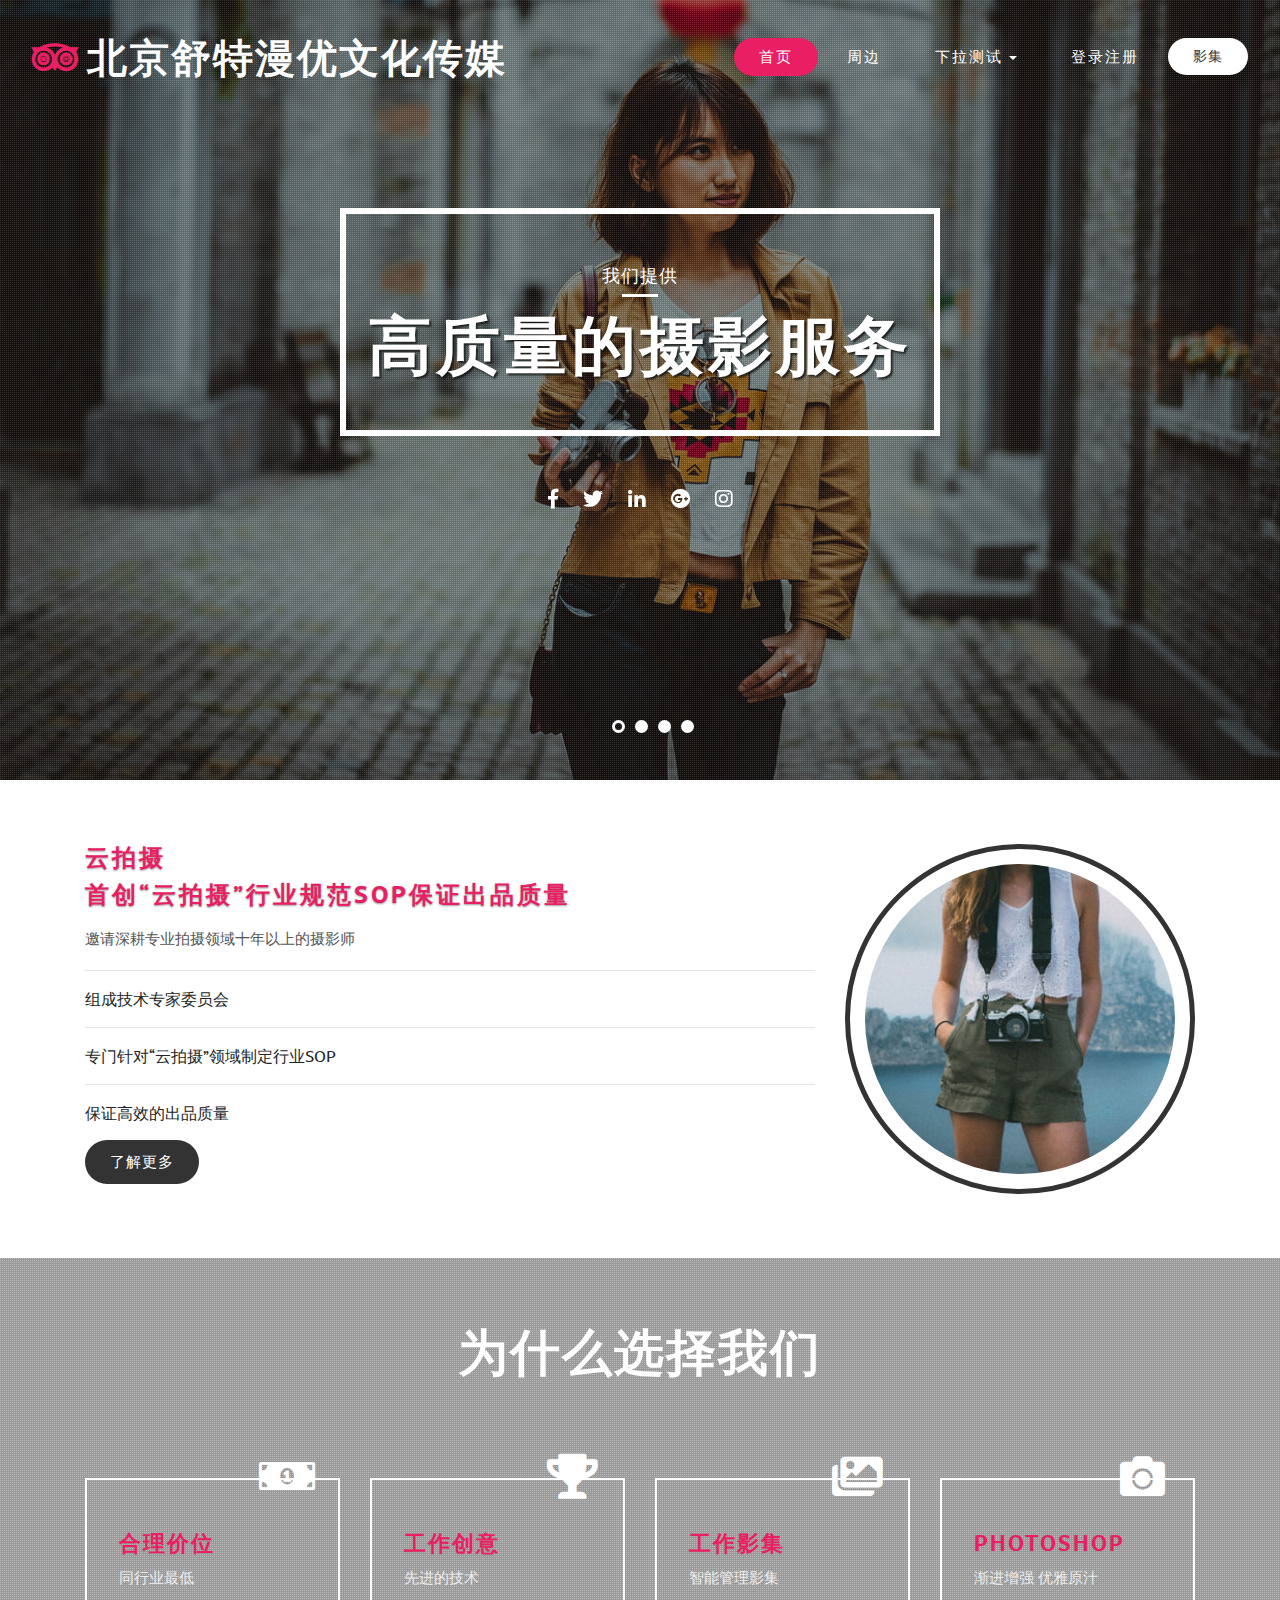
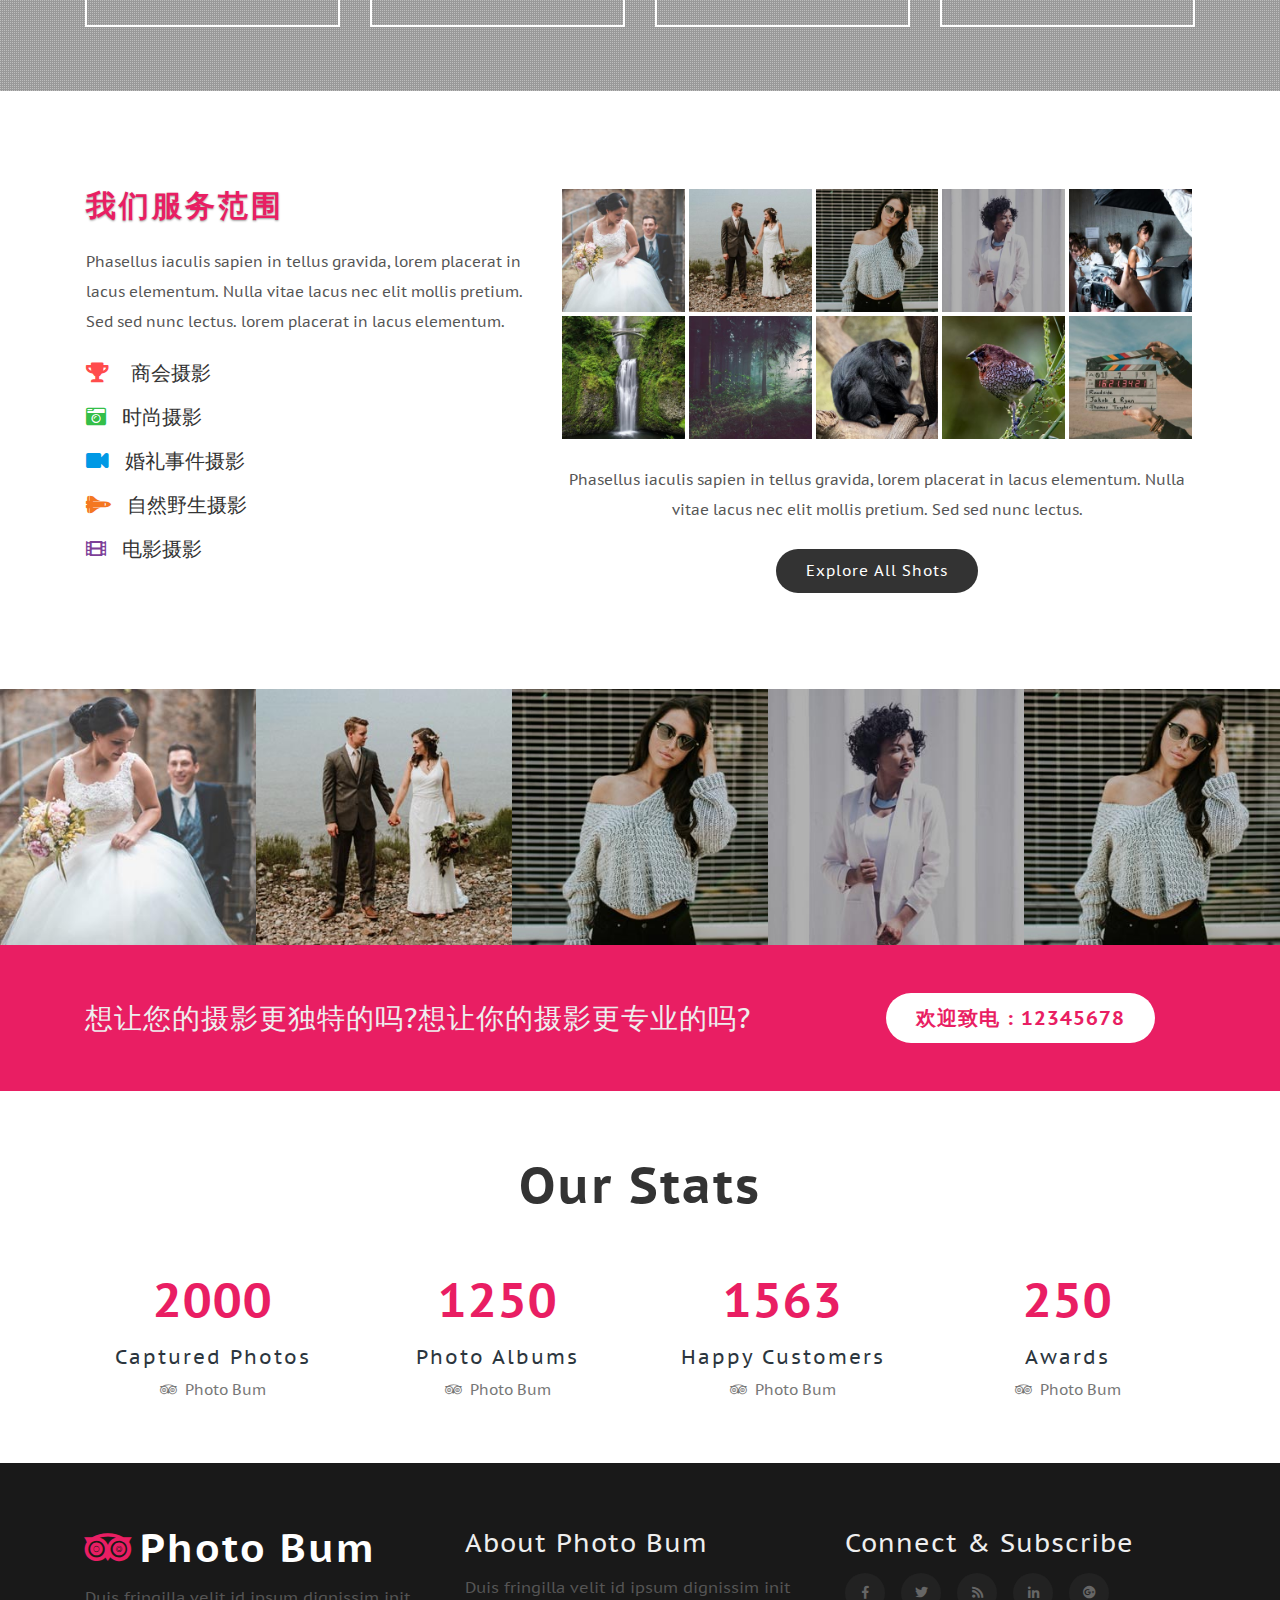
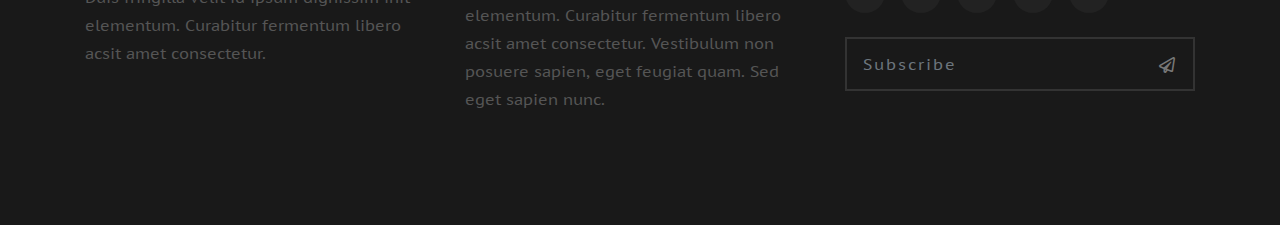
==== commit 42bccef6: "9月21日首页修改" ====
--- a/index.html
+++ b/index.html
@@ -1,7 +1,7 @@
 <!DOCTYPE html>
 <html lang="en">
 <head>
-<title>Index</title>
+<title>北京舒特漫优文化传媒</title>
 	
 	<!-- Meta tag Keywords -->
 	<meta name="viewport" content="width=device-width, initial-scale=1">
@@ -42,7 +42,7 @@
 			<nav class="navbar navbar-expand-lg navbar-light bg-gradient-secondary">
 
 				<h1>
-					<a class="navbar-brand text-white" href="index.html"><i class="fab mr-2 fa-tripadvisor"></i>Photo bum </a>
+					<a class="navbar-brand text-white" href="index.html"><i class="fab mr-2 fa-tripadvisor"></i>北京舒特漫优文化传媒 </a>
 				</h1>
 				<button class="navbar-toggler ml-md-auto" type="button" data-toggle="collapse" data-target="#navbarSupportedContent" aria-controls="navbarSupportedContent"
 					aria-expanded="false" aria-label="Toggle navigation">
@@ -52,30 +52,30 @@
 				<div class="collapse navbar-collapse" id="navbarSupportedContent">
 					<ul class="navbar-nav ml-lg-auto text-center">
 						<li class="nav-item active mr-1">
-							<a class="nav-link" href="index.html">Home
+							<a class="nav-link" href="index.html">首页
 								<span class="sr-only">(current)</span>
 							</a>
 						</li>
 						<li class="nav-item  mr-1">
-							<a class="nav-link" href="about.html">about</a>
+							<a class="nav-link" href="about.html">周边</a>
 						</li>
 						<li class="nav-item dropdown mr-1">
 							<a class="nav-link dropdown-toggle" href="#" id="navbarDropdown" role="button" data-toggle="dropdown" aria-haspopup="true"
 								aria-expanded="false">
-								Dropdown
+								下拉测试
 							</a>
 							<div class="dropdown-menu" aria-labelledby="navbarDropdown">
-								<a class="dropdown-item" href="services.html">Services</a>
-								<a class="dropdown-item" href="gallery.html">Gallery</a>
+								<a class="dropdown-item" href="services.html">服务</a>
+								<a class="dropdown-item" href="gallery.html">画廊</a>
 								<div class="dropdown-divider"></div>
 								<a class="dropdown-item" href="error.html">404</a>
 							</div>
 						</li>
 						<li class="nav-item mr-1">
-							<a class="nav-link" href="contact.html">contact</a>
+							<a class="nav-link" href="contact.html">登录注册</a>
 						</li>
 						<li>
-							<a href="booking.html" class="w3ls-btn"> Book Shoot </a>
+							<a href="booking.html" class="w3ls-btn"> 影集 </a>
 						</li>
 					</ul>
 				</div>
@@ -94,8 +94,8 @@
 						<div class="container">
 						<div class="padding">
 							<div class="agileits-banner-info">
-								<p>We Provide</p>
-								<h2 class="second">Quality photography services </h2>
+								<p>我们提供</p>
+								<h2 class="second">高质量的摄影服务 </h2>
 							</div>
 							<ul class="social text-center mt-sm-5 mt-3">
 								<li><a class="" href="#"><i class="fab fa-facebook-f" aria-hidden="true"></i></a></li>
@@ -115,8 +115,8 @@
 						<div class="container">
 						<div class="padding">
 							<div class="agileits-banner-info">
-								<p>We Provide</p>
-								<h3 class="second">The Best Location for Photoshoot</h3>
+								<p>我们提供</p>
+								<h3 class="second">高质量的摄影服务</h3>
 							</div>
 							<ul class="social text-center mt-sm-5 mt-3">
 								<li><a class="" href="#"><i class="fab fa-facebook-f" aria-hidden="true"></i></a></li>
@@ -136,8 +136,8 @@
 						<div class="container">
 						<div class="padding">
 							<div class="agileits-banner-info">
-								<p>We Provide</p>
-								<h3 class="second">Quality Photography Product </h3>
+								<p>我们提供</p>
+								<h3 class="second">高质量的摄影服务 </h3>
 							</div>
 							<ul class="social text-center mt-sm-5 mt-3">
 								<li><a class="" href="#"><i class="fab fa-facebook-f" aria-hidden="true"></i></a></li>
@@ -157,8 +157,8 @@
 						<div class="container">
 						<div class="padding">
 							<div class="agileits-banner-info">
-								<p>We Provide</p>
-								<h3 class="second">Creative Photography stills  </h3>
+								<p>我们提供</p>
+								<h3 class="second">高质量的摄影服务 </h3>
 							</div>
 							<ul class="social text-center mt-sm-5 mt-3">
 								<li><a class="" href="#"><i class="fab fa-facebook-f" aria-hidden="true"></i></a></li>
@@ -185,11 +185,13 @@
 	<div class="container py-3">
 		<div class="row bottom-grids">
 			<div class="col-lg-8 bottom-grid1">
-				<h3 class="mb-2">We provide</h3>
-				<h3> Quality photography services</h3>
-				<p class=""> Phasellus iaculis sapien in tellus gravida, lorem placerat lacus elementum. Nulla vitae lacus nec elit mollis pretium. Sed sed nunc lectus. Integer vehicula elit eget dignissim congue. Aliquam ultricies tortor. Curabitur ut odio vestib ulum consectetur.</p> 
-				<p class="mb-4"> Phasellus iaculis sapien in tellus gravida, lorem placerat lacus elementum. Nulla vitae lacus nec elit mollis pretium. Sed sed nunc lectus. Integer vehicula elit eget dignissim congue. Aliquam ultricies tortor. Curabitur ut odio vestib ulum consectetur.</p> 
-				<a href="#">Read More</a>
+				<h3 class="mb-2">云拍摄</h3>
+				<h3> 首创“云拍摄”行业规范SOP保证出品质量</h3>
+				<p class=""> 邀请深耕专业拍摄领域十年以上的摄影师
+					<hr>组成技术专家委员会
+					<hr>专门针对“云拍摄”领域制定行业SOP
+					<hr>保证高效的出品质量</p>
+				<a href="#">了解更多</a>
 			</div>
 			<div class="col-lg-4 col-md-6 col-sm-6 mt-lg-0 mt-5 text-center bottom-grid2">
 				<img src="images/about.jpg" alt="" class="img-fluid" />
@@ -203,34 +205,34 @@
 <section class="services">
 	<div class="banner-dott1 py-5">
 		<div class="container py-3">
-		<h3 class="heading text-center mb-5 pb-lg-5">Why Choose Us</h3>
+		<h3 class="heading text-center mb-5 pb-lg-5">为什么选择我们</h3>
 			<div class="row servicegrids">
 				<div class="col-lg-3 col-sm-6">
 					<div class="grid1">
 						<i class="fas fa-money-bill-alt mr-3"></i>
-						<h3>Reasonable <span>prices</span></h3>
-						<p class=""> Phasellus iaculis sapien. </p> 
+						<h3>合理价位</h3>
+						<p class=""> 同行业最低 </p>
 					</div>
 				</div>
 				<div class="col-lg-3 col-sm-6 mt-sm-0 mt-5">
 					<div class="grid1">
 						<i class="fa fa-trophy mr-3" aria-hidden="true"></i>
-						<h3>Creative <span>Works</span></h3>
-						<p class=""> Phasellus iaculis sapien. </p> 
+						<h3>工作创意 </h3>
+						<p class=""> 先进的技术 </p>
 					</div>
 				</div>
 				<div class="col-lg-3 col-sm-6 mt-lg-0 mt-5">
 					<div class="grid1">
 						<i class="fas fa-images mr-3"></i>
-						<h3>Album <span>Works</span></h3>
-						<p class=""> Phasellus iaculis sapien. </p> 
+						<h3>工作影集</h3>
+						<p class=""> 智能管理影集 </p>
 					</div>
 				</div>
 				<div class="col-lg-3 col-sm-6 mt-lg-0 mt-5">
 					<div class="grid1">
 						<i class="fa fa-camera mr-3" aria-hidden="true"></i>
-						<h3>No <span>Photoshop</span></h3>
-						<p class=""> Phasellus iaculis sapien. </p> 
+						<h3>Photoshop</h3>
+						<p class=""> 渐进增强 优雅原汁 </p>
 					</div>
 				</div>
 			</div>
@@ -244,13 +246,13 @@
 	<div class="container py-lg-5 p-sm-3">
 		<div class="row">
 			<div class="col-lg-5 bannerbottomright">
-				<h3>We work for</h3>
-				<p class="my-4"> Phasellus iaculis sapien in tellus gravida, lorem placerat in lacus elementum. Nulla vitae lacus nec elit mollis pretium. Sed sed nunc lectus. lorem placerat in lacus elementum. </p> 
-				<h4><i class="fa clr1 fa-trophy mr-3" aria-hidden="true"></i>Award winning photography</h4>
-				<h4><i class="fas clr2 fa-camera-retro mr-3"></i>Fashion Photography</h4>
-				<h4><i class="fa clr3 fa-video mr-3" aria-hidden="true"></i>Wedding and Events Photography</h4>
-				<h4><i class="fa clr4 fa-space-shuttle mr-3" aria-hidden="true"></i>Nature and Wild Photography</h4>
-				<h4><i class="fas clr5 fa-film mr-3"></i>Cinematic photography</h4>
+				<h3>我们服务范围</h3>
+				<p class="my-4"> Phasellus iaculis sapien in tellus gravida, lorem placerat in lacus elementum. Nulla vitae lacus nec elit mollis pretium. Sed sed nunc lectus. lorem placerat in lacus elementum. </p>
+				<h4><i class="fa clr1 fa-trophy mr-3" aria-hidden="true"></i> 商会摄影</h4>
+				<h4><i class="fas clr2 fa-camera-retro mr-3"></i>时尚摄影</h4>
+				<h4><i class="fa clr3 fa-video mr-3" aria-hidden="true"></i>婚礼事件摄影</h4>
+				<h4><i class="fa clr4 fa-space-shuttle mr-3" aria-hidden="true"></i>自然野生摄影</h4>
+				<h4><i class="fas clr5 fa-film mr-3"></i>电影摄影</h4>
 			</div>
 			<div class="col-lg-7 serv-img mt-lg-0 mt-5 ">
 				<img src="images/ser1.jpg" alt="" class="img-fluid" />
@@ -350,10 +352,10 @@
 		<div class="container">
 			<div class="row">
 				<div class="col-lg-8 distance-agile-left">
-					<h4 class="mt-2">Want to make your photography more unique?</h4>
+					<h4 class="mt-2">想让您的摄影更独特的吗?想让你的摄影更专业的吗?</h4>
 				</div>
 				<div class="col-lg-4 distance-agile-right mt-lg-0 mt-4">
-					<a href="contact.html">Call Us : +1-244-368-9527</a>
+					<a href="contact.html">欢迎致电 : 12345678</a>
 				</div>
 			</div>
          </div>
@@ -422,7 +424,7 @@
 			</div>
 		</div>
 		<div class="copyright mt-5">
-			<p class="text-center">Copyright &copy; 2018.Company name All rights reserved.<a target="_blank" href="http://sc.chinaz.com/moban/">&#x7F51;&#x9875;&#x6A21;&#x677F;</a></p>
+			<!--<p class="text-center">Copyright &copy; 2018.Company name All rights reserved.<a target="_blank" href="http://sc.chinaz.com/moban/">&#x7F51;&#x9875;&#x6A21;&#x677F;</a></p>-->
 		</div>
 	</div>
 </footer>
